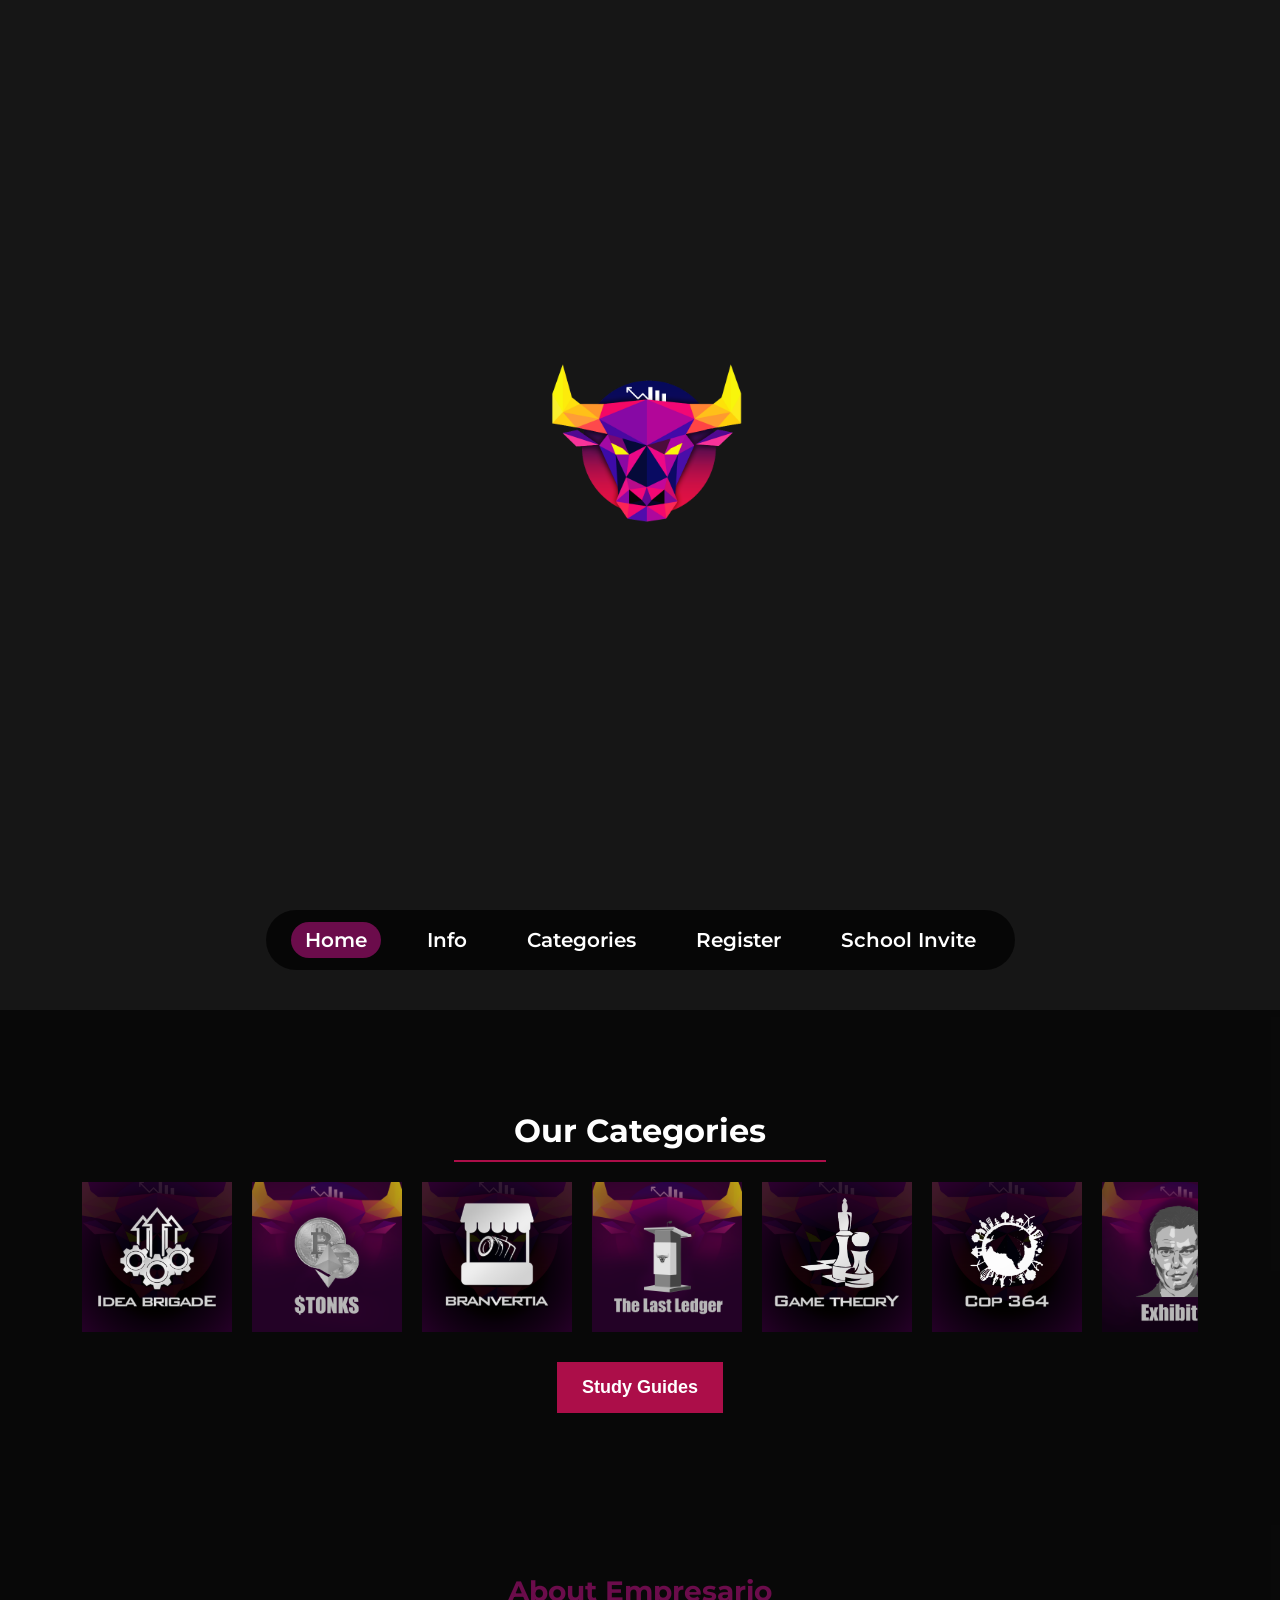
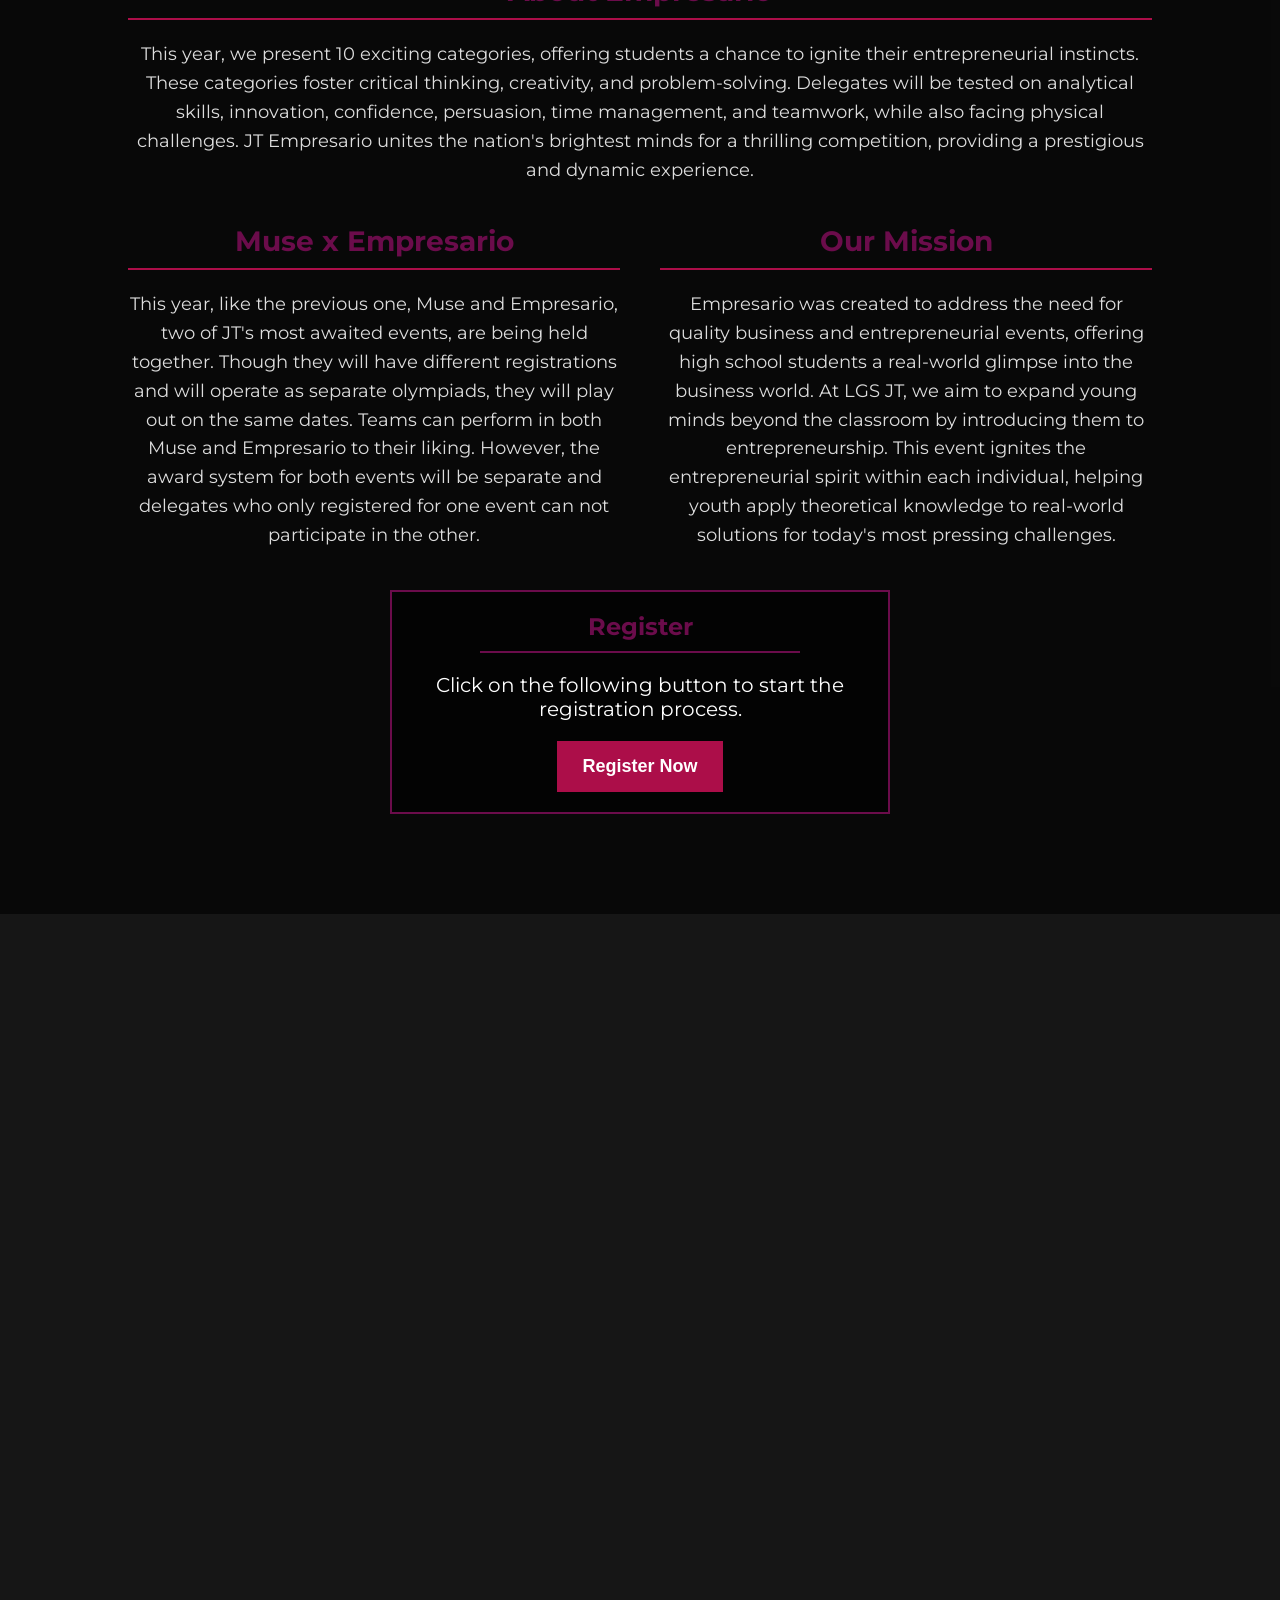
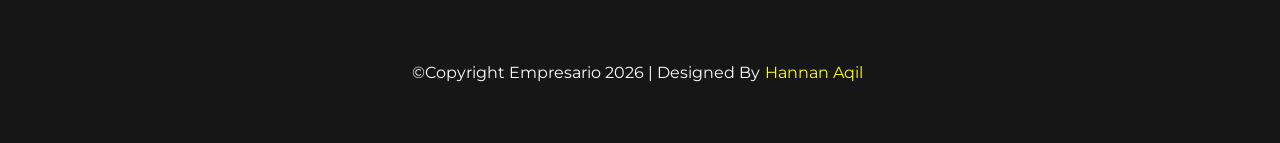
==== index.html @ c145b8a9 "Update index.html" ====
<!DOCTYPE html>
<html lang="en">
<head>
  <meta charset="UTF-8">
  <meta name="viewport" content="width=device-width, initial-scale=1.0">
  <link rel="icon" href="cropped-logo-trans-3.png" type="image/icon type">
  <link rel="stylesheet" href="main.css">
  <link href="https://unpkg.com/aos@2.3.1/dist/aos.css" rel="stylesheet">
  <link rel="preconnect" href="https://fonts.googleapis.com">
  <link rel="preconnect" href="https://fonts.googleapis.com">
<link rel="preconnect" href="https://fonts.gstatic.com" crossorigin>
<link href="https://fonts.googleapis.com/css2?family=Cormorant+Garamond:wght@700&family=EB+Garamond:ital,wght@0,400..800;1,400..800&family=Montserrat:ital,wght@0,700;1,700&display=swap" rel="stylesheet">
<link href="https://fonts.googleapis.com/css2?family=Cormorant+Garamond:ital,wght@1,700&family=Montserrat:wght@100;200;300;400;500;600;700;800;900&display=swap" rel="stylesheet">
  <meta name="author" content="Hannan Aqil">
  <meta name="description" content="Empresario 2026 is a premier business and entrepreneurship event, bringing together innovators, leaders, and students to showcase ideas, compete, and inspire change.">
  <meta name="keywords" content="LGS JT Empresario 2026, Business Event, Entrepreneurship">
  <meta name="description" content="Join LGS JT Empresario 2026 - A premier business and entrepreneurship event for high school students">
  <title>Empresario 26 - Home</title>
  <style>
    .home-text {
  text-align: center !important;
}
    /* Additional responsive fixes */
@media (max-width: 768px) {
  .home-text img {
    width: 60% !important;
    min-width: 200px;
  }
  .mello{
    margin-right: 5% !important;
    width: 40% !important;
  }
  .countdown-wrapper {
  display: flex;
  justify-content: center;   /* center horizontally */
  align-items: center;       /* center vertically if parent has height */
  width: 100%;               /* make wrapper full width */
  margin: 0 auto;            /* ensure centering */
  text-align: center;
}

.countdown {
  display: flex;
  flex-wrap: wrap;
  justify-content: center;   /* make items center inside */
  align-items: center;
  gap: 10px;
  margin: 0 auto;
  text-align: center;
}
.countdown {
  margin: 0 auto;
  text-align: center;
}
  .time-segment{
    font-size: clamp(20px, 7.5vw, 55px);
  }
  .time-section {
    flex: 1 1 45%;         /* 2 per row */
    min-width: 120px;
    text-align: center;
  }
  
  .time-section p {
    font-size: 14px;
  }
}

@media (max-width: 480px) {
  .home-text1 {
    font-size: 20px !important;
    padding: 0 15px;
  }
  
  .home-text h1 {
    font-size: 18px;
  }
  
  .home-text img {
    width: 70% !important;
    min-width: 180px;
  }
  
  .countdown {
    gap: 8px;
  }
  
  .time-section {
    flex: 1 1 48%;        /* still 2 per row */
    min-width: 100px;
  }

  .time-section p {
    font-size: 12px;
  }
}

    /* Smooth scroll behavior */
    html {
      scroll-behavior: smooth;
    }
    
    /* Fix logo centering */
    .pookie {
      text-align: center;
      margin: 20px 0;
    }
    
    .pookie img {
      max-width: 150px;
      width: 10%;
      min-width: 80px;
    }
  </style>
</head>
<body>
  <!-- Intro Animation -->
  <div class="intro">
    <h1 class="intro-logo">
      <span class="intro-text"></span>
      <span class="intro-text">
        <img class="emp_logo" src="cropped-logo-trans-3.png" width="200" alt="Empresario Logo">
      </span>
    </h1>
  </div>

  <!-- Fixed Background -->
  <div class="background"></div>

  <!-- Main Content -->
  <section class="home" id="home">
        <div class="main-content">
          <div class="home-text">
            <span class="home-text1 montserrat">THE JT BUSINESS COUNCIL PRESENTS<br></span>
            <img class="mello" data-aos="zoom-in" data-aos-delay="2600" src="cropped-logo-trans-3.png" width="35%" alt="Logo" >
            <h1 style="font-family: 'Cormorant Garamond', serif; font: size 40px;; color: #ac0e49; font-weight: 700;" >JT EMPRESARIO</h1>
            <br>
            <h1>9 . 10 . 11 October '26</h1>
          </div>

      <!-- Countdown Timer -->
      <div class="countdown-wrapper">
      <div class="countdown" data-aos="zoom-in" data-aos-delay="3000">
        <div class="time-section" id="days">
          <div class="time-group">
            <div class="time-segment">
              <div class="segment-display">
                <div class="segment-display__top">0</div>
                <div class="segment-display__bottom">0</div>
                <div class="segment-overlay">
                  <div class="segment-overlay__top">0</div>
                  <div class="segment-overlay__bottom">0</div>
                </div>
              </div>
            </div>
            <div class="time-segment">
              <div class="segment-display">
                <div class="segment-display__top">0</div>
                <div class="segment-display__bottom">0</div>
                <div class="segment-overlay">
                  <div class="segment-overlay__top">0</div>
                  <div class="segment-overlay__bottom">0</div>
                </div>
              </div>
            </div>
          </div>
          <p>Days</p>
        </div>

        <div class="time-section" id="hours">
          <div class="time-group">
            <div class="time-segment">
              <div class="segment-display">
                <div class="segment-display__top">0</div>
                <div class="segment-display__bottom">0</div>
                <div class="segment-overlay">
                  <div class="segment-overlay__top">0</div>
                  <div class="segment-overlay__bottom">0</div>
                </div>
              </div>
            </div>
            <div class="time-segment">
              <div class="segment-display">
                <div class="segment-display__top">0</div>
                <div class="segment-display__bottom">0</div>
                <div class="segment-overlay">
                  <div class="segment-overlay__top">0</div>
                  <div class="segment-overlay__bottom">0</div>
                </div>
              </div>
            </div>
          </div>
          <p>Hours</p>
        </div>

        <div class="time-section" id="minutes">
          <div class="time-group">
            <div class="time-segment">
              <div class="segment-display">
                <div class="segment-display__top">0</div>
                <div class="segment-display__bottom">0</div>
                <div class="segment-overlay">
                  <div class="segment-overlay__top">0</div>
                  <div class="segment-overlay__bottom">0</div>
                </div>
              </div>
            </div>
            <div class="time-segment">
              <div class="segment-display">
                <div class="segment-display__top">0</div>
                <div class="segment-display__bottom">0</div>
                <div class="segment-overlay">
                  <div class="segment-overlay__top">0</div>
                  <div class="segment-overlay__bottom">0</div>
                </div>
              </div>
            </div>
          </div>
          <p>Minutes</p>
        </div>

        <div class="time-section" id="seconds">
          <div class="time-group">
            <div class="time-segment">
              <div class="segment-display">
                <div class="segment-display__top">0</div>
                <div class="segment-display__bottom">0</div>
                <div class="segment-overlay">
                  <div class="segment-overlay__top">0</div>
                  <div class="segment-overlay__bottom">0</div>
                </div>
              </div>
            </div>
            <div class="time-segment">
              <div class="segment-display">
                <div class="segment-display__top">0</div>
                <div class="segment-display__bottom">0</div>
                <div class="segment-overlay">
                  <div class="segment-overlay__top">0</div>
                  <div class="segment-overlay__bottom">0</div>
                </div>
              </div>
            </div>
          </div>
          <p>Seconds</p>
        </div>
      </div>
      </div>
    </div>
  </section>

  <!-- Mini Navbar -->
  <div class="mini-navbar-container">
    <div class="mini-navbar">
      <a href="#home" class="active">Home</a>
      <a href="#about">Info</a>
      <a href="Categories.html">Categories</a>
      <a href="registration.html">Register</a>
      <a href="school-invite.pdf" target="_blank">School Invite</a>
    </div>
  </div>

  <!-- Categories Slider -->
  <section class="categories" data-aos="fade-up" data-aos-delay="200">
    <div class="slider-container">
      <h2 class="slider-title">Our Categories</h2>
      <div class="slider-wrapper">
        <div class="slider">
          <div class="square"><img src="Idea Brigade.png" alt="Idea Brigade"></div>
          <div class="square"><img src="stonks1.png" alt="Stonks"></div>
          <div class="square"><img src="Branvertia.png" alt="Branvertia"></div>
          <div class="square"><img src="The Last Ledger1.png" alt="The Last Ledger"></div>
          <div class="square"><img src="Game theory.png" alt="Game Theory"></div>
          <div class="square"><img src="COP 364.png" alt="COP364"></div>
          <div class="square"><img src="Exhibit1.png" alt="Exhibit1"></div>
          <div class="square"><img src="skillesta1.png" alt="Skillesta"></div>
          <div class="square"><img src="Idea Brigade.png" alt="Idea Brigade"></div>
          <div class="square"><img src="stonks1.png" alt="Stonks"></div>
          <div class="square"><img src="Branvertia.png" alt="Branvertia"></div>
          <div class="square"><img src="The Last Ledger1.png" alt="The Last Ledger"></div>
          <div class="square"><img src="Game theory.png" alt="Game Theory"></div>
          <div class="square"><img src="COP 364.png" alt="COP364"></div>
          <div class="square"><img src="Exhibit1.png" alt="Exhibit1"></div>
          <div class="square"><img src="skillesta1.png" alt="Skillesta"></div>
        </div>
      </div>
      <a href="Categories.html">
        <button class="study-guide-btn">Study Guides</button>
      </a>
    </div>
  </section>

  <!-- About Section -->
<section id="about" style="min-height: 1%;"></section>

<section class="about" data-aos="fade-up" data-aos-delay="400">
  
  <!-- About Empresario on top -->
  <div class="about-col full-width">
    <h2 class="nig-title">About Empresario</h2>
    <p class="para">
      This year, we present 10 exciting categories, offering students a chance to ignite their entrepreneurial instincts. 
      These categories foster critical thinking, creativity, and problem-solving. 
      Delegates will be tested on analytical skills, innovation, confidence, persuasion, time management, and teamwork, 
      while also facing physical challenges. JT Empresario unites the nation's brightest minds for a thrilling competition, 
      providing a prestigious and dynamic experience.
    </p>
  </div>

  <!-- Row with Our Mission (left) + Muse x Empresario (right) -->
  <div class="row">
    <div class="about-col">
      <h2 class="nig-title">Muse x Empresario</h2>
      <p class="para">
        This year, like the previous one, Muse and Empresario, two of JT's most awaited events, are being held together. 
        Though they will have different registrations and will operate as separate olympiads, they will play out on the same dates. 
        Teams can perform in both Muse and Empresario to their liking. However, the award system for both events will be separate 
        and delegates who only registered for one event can not participate in the other.
      </p>
    </div>

    <div class="about-col">
      <h2 class="nig-title">Our Mission</h2>
      <p class="para">
        Empresario was created to address the need for quality business and entrepreneurial events, 
        offering high school students a real-world glimpse into the business world. 
        At LGS JT, we aim to expand young minds beyond the classroom by introducing them to entrepreneurship. 
        This event ignites the entrepreneurial spirit within each individual, helping youth apply theoretical knowledge 
        to real-world solutions for today's most pressing challenges.
      </p>
    </div>
  </div>

  <div class="register-box">
    <h2 class="register-title">Register</h2>
    <p class="register-text">Click on the following button to start the registration process.</p>
    <a href="registration.html">
      <button class="register-now">Register Now</button>
    </a>
  </div>
</section>


  <!--Contact Us-->
      <section class="footer" data-aos="fade-up" data-aos-delay="200"><footer>
        <div class="footer" id="contact-us"></div>
          <div class="footer-container">
            <div class="footer-column">
              <div class="footer-section">
                </div>
                  <div class="footer-section">
                        <h3>Find Us <span class="underline"></span></h3>
                        <iframe class="frame" src="https://www.google.com/maps/embed?pb=!1m18!1m12!1m3!1d6805.9164226023205!2d74.2856334346539!3d31.47033569554604!2m3!1f0!2f0!3f0!3m2!1i1024!2i768!4f13.1!3m3!1m2!1s0x391903e0fc887323%3A0xab96115d544c1796!2sLahore%20Grammar%20School%20for%20Boys%20(LGS%20JT)!5e0!3m2!1sen!2s!4v1727659263416!5m2!1sen!2s" width="100%" height="200" style="border:0;" allowfullscreen="" loading="lazy" referrerpolicy="no-referrer-when-downgrade"></iframe>
                    </div>
                    <div class="footer-section">
                        <h3>Follow Us <span class="underline"></span></h3>
                        <a href="https://www.instagram.com/jt.empresario/" target="_blank"><img class="icon1" class="frame" src="insta.webp" alt="Instagram"></a>
                        <a href="mailto:jtempresario.official@gmail.com"><img class="icon1" class="frame" src="gmail.png" alt="Gmail"></a>
                    </div>
                </div>
                <div class="footer-column">
                    <div class="council-section">
                      <h2 class="council-title">Business Council</h2>
                      <div class="council-cards">
                        
                        <div class="contact-card">
                          <h3>President</h3>
                          <p class="name">Muhammad Wajih Waseem</p>
                          <a href="tel:+923214291435" class="phone-btn">
                            <img src="phone.jpg" alt="Phone"> +92 321 4291435
                          </a>
                          <a href="mailto:waseemwajih43@gmail.com" style="margin-top: 10px;" class="phone-btn">
                            <img src="istockphoto-1456826464-612x612.jpg" alt="Email">waseemwajih43@gmail.com</a>
                        </div>

                        <div class="contact-card">
                          <h3>Vice President</h3>
                          <p class="name">Muhammad Sarim Zaheer</p>
                          <a href="tel:+923001709219" class="phone-btn">
                            <img src="phone.jpg" alt="Phone"> +92 300 1709219
                          </a>
                          <a href="mailto:sarimzaheer98@gmail.com" style="margin-top: 10px;" class="phone-btn">
                            <img src="istockphoto-1456826464-612x612.jpg" alt="Email">sarimzaheer98@gmail.com</a>
                        </div>

                      </div>
                    </div>
                </div>
            </div>
        </footer>
        </div>
      </section>
  <!-- Copyright -->
  <div>
    <p class="end">
      ©Copyright Empresario 2026 | Designed By
      <span class="hehe">
        <a href="https://www.instagram.com/waleed._fr/" target="_blank">Hannan Aqil</a>
      </span>
    </p>
  </div>

  <!-- Scripts -->
  <script src="script.js"></script>
  <script src="https://unpkg.com/aos@2.3.1/dist/aos.js"></script>
  <script>
    // Initialize AOS
    AOS.init({
      duration: 1000,
      once: false
    });

    // Countdown Timer
    const targetDate = new Date("2026-10-09T00:00:00").getTime();

    function getTimeSegmentElements(segmentElement) {
      const segmentDisplay = segmentElement.querySelector('.segment-display');
      return {
        segmentDisplayTop: segmentDisplay.querySelector('.segment-display__top'),
        segmentDisplayBottom: segmentDisplay.querySelector('.segment-display__bottom'),
        segmentOverlay: segmentDisplay.querySelector('.segment-overlay'),
        segmentOverlayTop: segmentDisplay.querySelector('.segment-overlay__top'),
        segmentOverlayBottom: segmentDisplay.querySelector('.segment-overlay__bottom'),
      };
    }

    function updateSegmentValues(displayElement, overlayElement, value) {
      displayElement.textContent = value;
      overlayElement.textContent = value;
    }

    function updateTimeSegment(segmentElement, timeValue) {
      const seg = getTimeSegmentElements(segmentElement);
      const currentValue = parseInt(seg.segmentDisplayTop.textContent, 10) || 0;
      
      if (currentValue === timeValue) return;

      seg.segmentOverlay.classList.add('flip');
      updateSegmentValues(seg.segmentDisplayTop, seg.segmentOverlayBottom, timeValue);
      updateSegmentValues(seg.segmentDisplayBottom, seg.segmentOverlayTop, currentValue);

      function finishAnimation() {
        seg.segmentOverlay.classList.remove('flip');
        updateSegmentValues(seg.segmentDisplayBottom, seg.segmentOverlayTop, timeValue);
        this.removeEventListener('animationend', finishAnimation);
      }
      seg.segmentOverlay.addEventListener('animationend', finishAnimation);
    }

    function updateTimeSection(sectionID, timeValue) {
      const firstNumber = Math.floor(timeValue / 10) || 0;
      const secondNumber = timeValue % 10 || 0;
      const sectionElement = document.getElementById(sectionID);
      const timeSegments = sectionElement.querySelectorAll('.time-segment');

      updateTimeSegment(timeSegments[0], firstNumber);
      updateTimeSegment(timeSegments[1], secondNumber);
    }

    function getTimeRemaining(targetDateTime) {
      const nowTime = Date.now();
      const complete = nowTime >= targetDateTime;
      if (complete) return { complete, seconds: 0, minutes: 0, hours: 0, days: 0 };

      const secondsRemaining = Math.floor((targetDateTime - nowTime) / 1000);
      const days = Math.floor(secondsRemaining / (60 * 60 * 24));
      const hours = Math.floor((secondsRemaining % (60 * 60 * 24)) / (60 * 60));
      const minutes = Math.floor((secondsRemaining % (60 * 60)) / 60);
      const seconds = secondsRemaining % 60;

      return { complete, seconds, minutes, hours, days };
    }

    function updateAllSegments() {
      const t = getTimeRemaining(targetDate);
      updateTimeSection('days', t.days);
      updateTimeSection('hours', t.hours);
      updateTimeSection('minutes', t.minutes);
      updateTimeSection('seconds', t.seconds);
      return t.complete;
    }

    const countdownTimer = setInterval(() => {
      if (updateAllSegments()) clearInterval(countdownTimer);
    }, 1000);

    updateAllSegments();
  </script>
  <script>
  window.addEventListener("scroll", function () {
    const navbar = document.querySelector(".mini-navbar");
    const container = document.querySelector(".mini-navbar-container");

    // Get distance from top of page to navbar
    const stickyPoint = container.offsetTop;

    if (window.scrollY > stickyPoint) {
      navbar.classList.add("sticky");
    } else {
      navbar.classList.remove("sticky");
    }
  });
  </script>
</body>
</html>
---- main.css ----
/* ==========================================
   EMPRESARIO 2025 - UNIFIED STYLESHEET
   ========================================== */

/* === RESET & BASE === */
* {
  margin: 0;
  padding: 0;
  box-sizing: border-box;
}

html {
  scroll-behavior: smooth;
}

body {
  background-color: #161616;
  font-family: 'Montserrat', Arial, sans-serif;
  overflow-x: hidden;
  color: white;
}

/* === BACKGROUND === */
.background {
  position: fixed;
  top: 0;
  left: 0;
  width: 100%;
  height: 100%;
  z-index: -1;
  background-image: url(image3.jpg);
  background-size: 100% auto;
  background-repeat: no-repeat;
  background-position: center -100px;
}

/* === SECTIONS === */
section:nth-child(even) {
  background: transparent;
}

section:nth-child(odd) {
  background-color: rgba(0, 0, 0, 0.6);
}

/* === INTRO ANIMATION === */
.intro {
  position: fixed;
  z-index: 100;
  left: 0;
  top: 0;
  width: 100%;
  height: 100vh;
  background-color: #161616;
  transition: 1s;
}

.intro-logo {
  position: absolute;
  text-align: center;
  top: 50%;
  left: 50%;
  transform: translate(-50%, -50%);
  color: #ffffff;
}

.intro-text {
  position: relative;
  display: inline-block;
  bottom: -20px;
  opacity: 0;
  color: #FDDA0D;
  font-size: 38px;
}

.intro-text.active {
  bottom: 0;
  opacity: 1;
  transition: ease-in-out 0.5s;
}

.intro-text.fade {
  bottom: 150px;
  opacity: 0;
  transition: ease-in-out 0.5s;
}

.emp_logo {
  position: relative;
  left: 1%;
}

/* === MAIN CONTENT === */
.main-content {
  min-height: 100vh;
  padding-top: 2%;
  display: flex;
  flex-direction: column;
  justify-content: flex-start;
  align-items: center;
  text-align: center;
  gap: 0rem;
  color: white;
}

.pookie {
  text-align: center;
  margin: 20px 0;
}

.niggz img {
  width: 40%;
  min-width: 100px;
  max-width: 200px;
}

/* === HOME TEXT === */
.home-text {
  text-align: center;
  max-width: 900px;
  margin: 0 auto;
}

.home-text1 {
  font-size: 45px;
  color: #ac0e49;

  /* Changed from Cormorant Garamond to Montserrat */
  font-family: "Montserrat", sans-serif;
  font-weight: 700;

  text-align: center;
  margin-bottom: 10px;
  margin-top: 20px;
  position: relative;
}

.home-text1::after {
  content: "";
  display: block;
  width: 70%;
  height: 2px;
  background-color: #ac0e49;
  margin: 10px auto 20px;
}

.home-text2 {
  font-size: 28px;
}

.home-text3 {
  font-size: 60px;
  font-weight: bold;
  background: linear-gradient(to bottom, #480aa6 100%, white 100%);
  background-clip: text;
  -webkit-text-fill-color: transparent;
}

.home-text4 {
  font-size: 36px;
  font-weight: bold;
  background: linear-gradient(to bottom, #FDDA0D 100%, white 100%);
  background-clip: text;
  -webkit-text-fill-color: transparent;
}

/* === FONT CLASSES === */
.cormorant-garamond {
  font-family: "Cormorant Garamond", serif;
  font-weight: 700;
  font-style: italic;
  color: #ac0e49;
}

.montserrat {
  font-family: "Montserrat", sans-serif;
  font-weight: 800;
  color: #ac0e49;
}

/* === COUNTDOWN TIMER === */
.countdown {
  margin: 10px auto;
  width: 60%;
  max-width: 900px;
  display: flex;
  justify-content: center;
  align-items: center;

  /* Increased spacing between Days / Hours / Minutes / Seconds */
  gap: 35px;

  flex-wrap: wrap;
  position: relative;
  z-index: 2;
}

.time-section {
  flex: 1 1 120px;
  min-width: 110px;
  text-align: center;
  font-size: clamp(14px, 1.8vw, 26px);
}

.time-group {
  display: flex;

  /* Increased spacing inside each time group */
  gap: 12px;

  justify-content: center;
  align-items: center;
}

.time-segment {
  width: clamp(120px, 12vw, 150px);
  font-size: clamp(20px, 7.5vw, 60px);
  font-weight: 900;
  display: block;
}

.segment-display {
  position: relative;
  height: 100%;
  width: 80%;
}

.segment-display__top,
.segment-display__bottom {
  overflow: hidden;
  text-align: center;
  width: 100%;
  height: 50%;
  position: relative;
}

.segment-display__top {
  line-height: 1.5;
  color: #eee;
  background-color: #6b0c4b;
}

.segment-display__bottom {
  line-height: 0;
  color: #fff;
  background-color: #ac0e49;
}

.segment-overlay {
  position: absolute;
  top: 0;
  perspective: 400px;
  height: 100%;
  width: 100%;
}

.segment-overlay__top,
.segment-overlay__bottom {
  position: absolute;
  overflow: hidden;
  text-align: center;
  width: 100%;
  height: 50%;
}

.segment-overlay__top {
  top: 0;
  transform-origin: bottom;
  line-height: 1.5;
  color: #fff;
  background-color: #6b0c4b;
}

.segment-overlay__bottom {
  bottom: 0;
  transform-origin: top;
  border-top: 2px solid rgba(0, 0, 0, 0.6);
  line-height: 0;
  color: #eee;
  background-color: #ac0e49;
}

.segment-overlay.flip .segment-overlay__top {
  animation: flip-top 0.5s linear;
}

.segment-overlay.flip .segment-overlay__bottom {
  animation: flip-bottom 0.5s linear;
}

@keyframes flip-top {
  0% {
    transform: rotateX(0deg);
  }

  50%,
  100% {
    transform: rotateX(-90deg);
  }
}

@keyframes flip-bottom {
  0%,
  50% {
    transform: rotateX(90deg);
  }

  100% {
    transform: rotateX(0deg);
  }
}

/* === MINI NAVBAR === */
.mini-navbar-container {
  text-align: center;
  margin-bottom: 40px;
  position: relative;
}

.mini-navbar {
  margin-top: 10px;
  display: inline-flex;
  justify-content: center;
  gap: 2rem;
  background: rgba(0, 0, 0, 0.7);
  padding: 12px 25px;
  border-radius: 30px;
  font-size: 20px;
  transition: all 0.3s ease;
}

.mini-navbar.sticky {
  background-color: rgba(0, 0, 0, 0.1);
  position: fixed;
  top: 0;
  left: 0;
  width: 100%;
  border-radius: 0;
  z-index: 999;
}

.mini-navbar a {
  color: white;
  text-decoration: none;
  font-weight: 600;
  padding: 6px 14px;
  border-radius: 20px;
  transition: background 0.3s, color 0.3s;
}

.mini-navbar a:hover {
  background: #ac0e49;
  color: white;
}

.mini-navbar a.active {
  background: #6b0c4b;
  color: white;
}

/* === CATEGORIES SLIDER === */
.slider-container {
  text-align: center;
  margin: 50px auto;
}

.slider-title {
  font-size: 2em;
  margin-top: 30px;
  margin-bottom: 20px;
  color: white;
}

.slider-title::after {
  content: "";
  display: block;
  width: 30%;
  height: 2px;
  background-color: #ac0e49;
  margin: 10px auto 20px;
}

.slider-wrapper {
  overflow: hidden;
  width: 90%;
  margin: 0 auto;
}

.slider {
  display: flex;
  gap: 20px;
  animation: slide 20s linear infinite;
}

.square {
  width: 150px;
  height: 150px;
  transition: background-color 0.3s ease;
  flex-shrink: 0;
}

.square img {
  width: 100%;
  height: 100%;
  object-fit: cover;
  transition: transform 0.3s ease;
}

.square:hover {
  background-color: yellow;
}

.square:hover img {
  transform: scale(1.1);
}

@keyframes slide {
  0% {
    transform: translateX(0);
  }

  100% {
    transform: translateX(-100%);
  }
}

/* === CATEGORIES GRID === */
.categories {
  text-align: center;
  padding: 4% 20px;
  background: rgba(0, 0, 0, 0.7);
  color: white;
}

.categories-title {
  font-size: 36px;
  font-weight: bold;
  color: #ac0e49;
  margin-bottom: 50px;
  position: relative;
}

.categories-title::after {
  content: "";
  display: block;
  width: 120px;
  height: 3px;
  background: #6b0c4b;
  margin: 10px auto 0;
}

.categories-grid {
  display: grid;
  grid-template-columns: repeat(4, 1fr);
  gap: 40px;
  max-width: 1100px;
  margin: 0 auto 40px;
}

.category-card {
  background: rgba(255, 255, 255, 0.05);
  border: 2px solid #6b0c4b;
  padding: 20px;
  border-radius: 12px;
  transition: transform 0.3s ease, border-color 0.3s ease;
}

.category-card img {
  width: 100px;
  height: 100px;
  margin-bottom: 15px;
  object-fit: contain;
}

.category-card h3 {
  margin-bottom: 15px;
  font-size: 20px;
  color: #fff;
}

.category-card:hover {
  transform: translateY(-8px);
  border-color: #ac0e49;
}

.study-guide-btn {
  margin-top: 30px;
}

/* Third row: center the two final categories */
/* They sit under columns 2 and 3 */
.categories-grid.final-categories {
  grid-template-columns: repeat(4, 1fr);
}

.categories-grid.final-categories .category-card:first-child {
  grid-column: 2;
}

.categories-grid.final-categories .category-card:last-child {
  grid-column: 3;
}

/* Divider between compulsory & other categories */
.categories-divider {
  width: 60%;
  margin: 50px auto;
  border: none;
  border-top: 3px solid #ac0e49;
  opacity: 0.8;
}

/* COP specific */
.categories-grid.single-center {
  display: flex;
  justify-content: center;
  margin-top: 40px;
}

.categories-grid.single-center .category-card {
  width: auto;
  max-width: 500px;
}

/* === BUTTONS === */
.study-guide-btn,
.study-btn,
.register-now {
  padding: 15px 25px;
  background-color: #ac0e49;
  border: none;
  cursor: pointer;
  color: white;
  font-size: 18px;
  font-weight: bold;
  transition: background-color 0.3s, transform 0.2s;
}

.study-btn {
  padding: 10px 20px;
  font-size: 16px;
  border-radius: 6px;
}

.study-guide-btn:hover,
.study-btn:hover,
.register-now:hover {
  background-color: yellow;
  color: #000;
  transform: scale(1.05);
}

/* === ABOUT SECTION === */
.about {
  width: 100vw;
  padding: 60px 0;
  background-color: rgba(0, 0, 0, 0.7);
  color: white;
  text-align: center;
}

.about .row {
  display: flex;
  justify-content: space-between;
  align-items: center;
  gap: 40px;
  width: 80%;
  margin: 0 auto 40px auto;
  flex-wrap: wrap;
}

.about-col {
  flex: 1;
  min-width: 300px;
  text-align: center;
}

.nig-title {
  font-size: 28px;
  font-weight: bold;
  color: #6b0c4b;
  margin-bottom: 15px;
  position: relative;
}

.nig-title::after {
  content: "";
  display: block;
  width: 100%;
  height: 2px;
  background-color: #ac0e49;
  margin: 10px 0 20px 0;
}

.para {
  text-align: center;
  font-size: 18px;
  line-height: 1.6;
  color: #ddd;
}

.about-col.full-width {
  flex: 1 1 100%;
  max-width: 80%;
  margin: 0 auto 40px auto;
  text-align: center;
}

/* === REGISTER BOX === */
.register-box {
  border: 2px solid #6b0c4b;
  padding: 20px;
  background-color: rgba(0, 0, 0, 0.6);
  color: white;
  text-align: center;
  transition: border 0.3s ease;
  margin: 0 auto 40px auto;
  max-width: 500px;
}

.register-box:hover {
  border: 2px solid white;
}

.register-title {
  font-size: 24px;
  font-weight: bold;
  color: #6b0c4b;
}

.register-title::after {
  content: "";
  display: block;
  width: 70%;
  height: 2px;
  background-color: #6b0c4b;
  margin: 10px auto 20px;
}

.register-text {
  font-size: 20px;
  color: white;
  margin-bottom: 20px;
}

/* === FOOTER === */
footer {
  color: white;
  padding: 20px;
  text-align: center;
  background-color: rgba(0, 0, 0, 0.6);
}

.footer {
  text-align: left;
}

.footer-container {
  display: flex;
  justify-content: space-between;
  padding: 20px;
  flex-wrap: wrap;
}

.footer-column {
  width: 48%;
  display: flex;
  flex-direction: column;
  align-items: center;
  justify-content: center;
  min-height: 100px;
}

.footer-section {
  margin-bottom: 20px;
  width: 100%;
}

h3 {
  position: relative;
  font-size: 24px;
}

h3 .underline {
  display: block;
  width: 100%;
  height: 2px;
  background-color: #6b0c4b;
  margin-top: 5px;
  margin-bottom: 8px;
}

.icon {
  width: 16px;
  height: auto;
  margin-right: 5px;
}

.icon1 {
  width: 40px;
  height: auto;
  margin-right: 5px;
  border-radius: 50%;
}

.frame {
  margin-top: 8px;
}

/* === COUNCIL SECTION === */
.council-section {
  text-align: center;
  margin: 40px auto;
  padding: 30px 20px;
  background: rgba(0, 0, 0, 0.5);
  border-radius: 25px;
  max-width: 100%;
  backdrop-filter: blur(10px);
  border: 1px solid rgba(255, 255, 255, 0.15);
}

.council-title {
  font-size: 28px;
  font-weight: 700;
  color: white;
  margin-bottom: 25px;
  position: relative;
}

.council-title::after {
  content: "";
  display: block;
  width: 60%;
  height: 2px;
  background-color: #ac0e49;
  margin: 10px auto 0;
}

.council-cards {
  display: flex;
  justify-content: center;
  gap: 30px;
  flex-wrap: wrap;
  max-width: 100%;
}

.contact-card {
  flex: 1 1 300px;
  max-width: 350px;
  background: rgba(255, 255, 255, 0.08);
  border-radius: 20px;
  padding: 20px;
  text-align: center;
  border: 1px solid rgba(255, 255, 255, 0.15);
  box-shadow: 0 6px 20px rgba(0, 0, 0, 0.25);
  color: #fff;
  transition: transform 0.3s ease;
  box-sizing: border-box;

  word-wrap: break-word;
  overflow-wrap: anywhere;
  white-space: normal;
}

.contact-card:hover {
  transform: translateY(-5px);
}

.contact-card h3 {
  font-size: 20px;
  font-weight: 600;
  margin-bottom: 8px;
  color: white;
}

.contact-card .name {
  font-size: 18px;
  font-weight: 700;
  margin-bottom: 15px;
  color: #fff;
}

.phone-btn {
  display: inline-flex;
  align-items: center;
  font-size: 14px;
  gap: 8px;
  background: #6b0c4b;
  color: white;
  font-weight: bold;
  text-decoration: none;
  padding: 10px 18px;
  border-radius: 25px;
  transition: all 0.3s ease;
}

.phone-btn img {
  width: 18px;
  height: 18px;
}

.phone-btn:hover {
  background: #ac0e49;
  transform: scale(1.05);
}

/* === FORM === */
.form-container {
  position: relative;
  width: 100%;
  max-width: 800px;
  margin: 0 auto;
  overflow: hidden;
  padding-top: 150%;
}

.form-container iframe {
  position: absolute;
  top: 0;
  left: 0;
  width: 100%;
  height: 100%;
  border: none;
}

/* === END CREDITS === */
.end {
  color: #fff;
  align-items: center;
  display: flex;
  justify-content: center;
  flex-wrap: wrap;
  text-align: center;
  padding: 20px;
}

.hehe a {
  text-decoration: none;
  color: yellow;
  transition: color 0.3s;
  padding: 0 5px;
}

.hehe a:hover {
  color: #fff;
}

/* ==========================================
   RESPONSIVE DESIGN
   ========================================== */

/* Tablets & Medium Screens */
@media (max-width: 1024px) {

  .mini-navbar {
    font-size: 18px;
    gap: 1.2rem;
    padding: 10px 20px;
  }

  .categories-title {
    font-size: 28px;
    margin-bottom: 30px;
  }

  .category-card {
    padding: 15px;
  }

  .category-card h3 {
    font-size: 18px;
  }

  .categories-grid {
    gap: 25px;
  }
}

/* Mobile Landscape & Small Tablets */
@media (max-width: 768px) {

  .background {
    background-size: cover;
    background-position: center;
  }

  .intro-text {
    font-size: 32px;
  }

  .emp_logo {
    width: 150px;
  }

  .main-content {
    min-height: 85vh;
  }

  .home-text1 {
    font-size: 30px;
    padding: 0 15px;
  }

  .home-text2 {
    font-size: 22px;
  }

  .home-text3 {
    font-size: 42px;
  }

  .home-text4 {
    font-size: 28px;
  }

  .home-text img {
    width: 60% !important;
    min-width: 200px;
  }

  .main-content {
    padding-top: 120px;
    gap: 1.5rem;
  }

  .countdown {
    width: 90%;

    /* More breathing room between timer sections */
    gap: 20px;

    padding: 0 10px;
  }

  .time-section {
    flex: 1 1 80px;
    min-width: 70px;
  }

  .time-section p {
    font-size: 12px;
  }

  .time-segment {
    width: clamp(44px, 18vw, 90px);
    font-size: clamp(28px, 14vw, 72px);
  }

  .mini-navbar {
    font-size: 16px;
    gap: 0.8rem;
    padding: 8px 15px;
    flex-wrap: wrap;
  }

  .mini-navbar a {
    padding: 5px 10px;
    font-size: 15px;
  }

  .categories {
    padding: 50px 15px;
  }

  .categories-grid {
    grid-template-columns: 1fr;
    gap: 25px;
  }

  /* Reset the desktop centering on mobile */
  .categories-grid.final-categories {
    grid-template-columns: 1fr;
  }

  .categories-grid.final-categories .category-card:first-child,
  .categories-grid.final-categories .category-card:last-child {
    grid-column: auto;
  }

  .category-card img {
    width: 80px;
    height: 80px;
  }

  .category-card h3 {
    font-size: 16px;
  }

  .study-btn {
    padding: 8px 16px;
    font-size: 14px;
  }

  .square {
    width: 100px;
    height: 100px;
  }

  .about .row {
    flex-direction: column;
    text-align: center;
  }

  .about-col {
    text-align: center;
  }

  .para {
    font-size: 16px;
  }

  .footer-container {
    flex-direction: column;
    justify-content: center;
    text-align: center;
    padding: 10px;
  }

  .footer-column {
    width: 100%;
    margin-bottom: 20px;
  }

  h3 {
    font-size: 24px;
  }

  .icon {
    width: 20px;
  }

  .icon1 {
    width: 35px;
  }

  footer,
  .footer-container,
  .footer-column,
  .info-box,
  .contact-card {
    max-width: 100%;
    box-sizing: border-box;
  }
}

/* Mobile Portrait */
@media (max-width: 480px) {

  .background {
    background-size: cover;
    background-position: top;
  }

  .intro-text {
    font-size: 24px;
  }

  .emp_logo {
    width: 120px;
  }

  .home-text1 {
    font-size: 20px !important;
  }

  .home-text2 {
    font-size: 18px;
  }

  .home-text3 {
    font-size: 32px;
  }

  .home-text4 {
    font-size: 22px;
  }

  .home-text h1 {
    font-size: 18px;
  }

  .home-text img {
    width: 70% !important;
    min-width: 180px;
  }

  .main-content {
    padding-top: 100px;
    gap: 1rem;
  }

  .countdown {
    width: 95%;

    /* Keep spacing visible but prevent overflow */
    gap: 12px;

    padding: 0 5px;
  }

  .time-section {
    flex: 1 1 60px;
    min-width: 55px;
  }

  .categories-title {
    font-size: 24px;
  }

  .categories-grid {
    grid-template-columns: 1fr;
  }

  .footer-container {
    padding: 5px;
  }

  h3 {
    font-size: 22px;
  }

  .icon {
    width: 16px;
  }

  .icon1 {
    width: 30px;
  }

  .end {
    font-size: 14px;
    flex-direction: column;
  }

  .hehe {
    margin-top: 10px;
  }
}
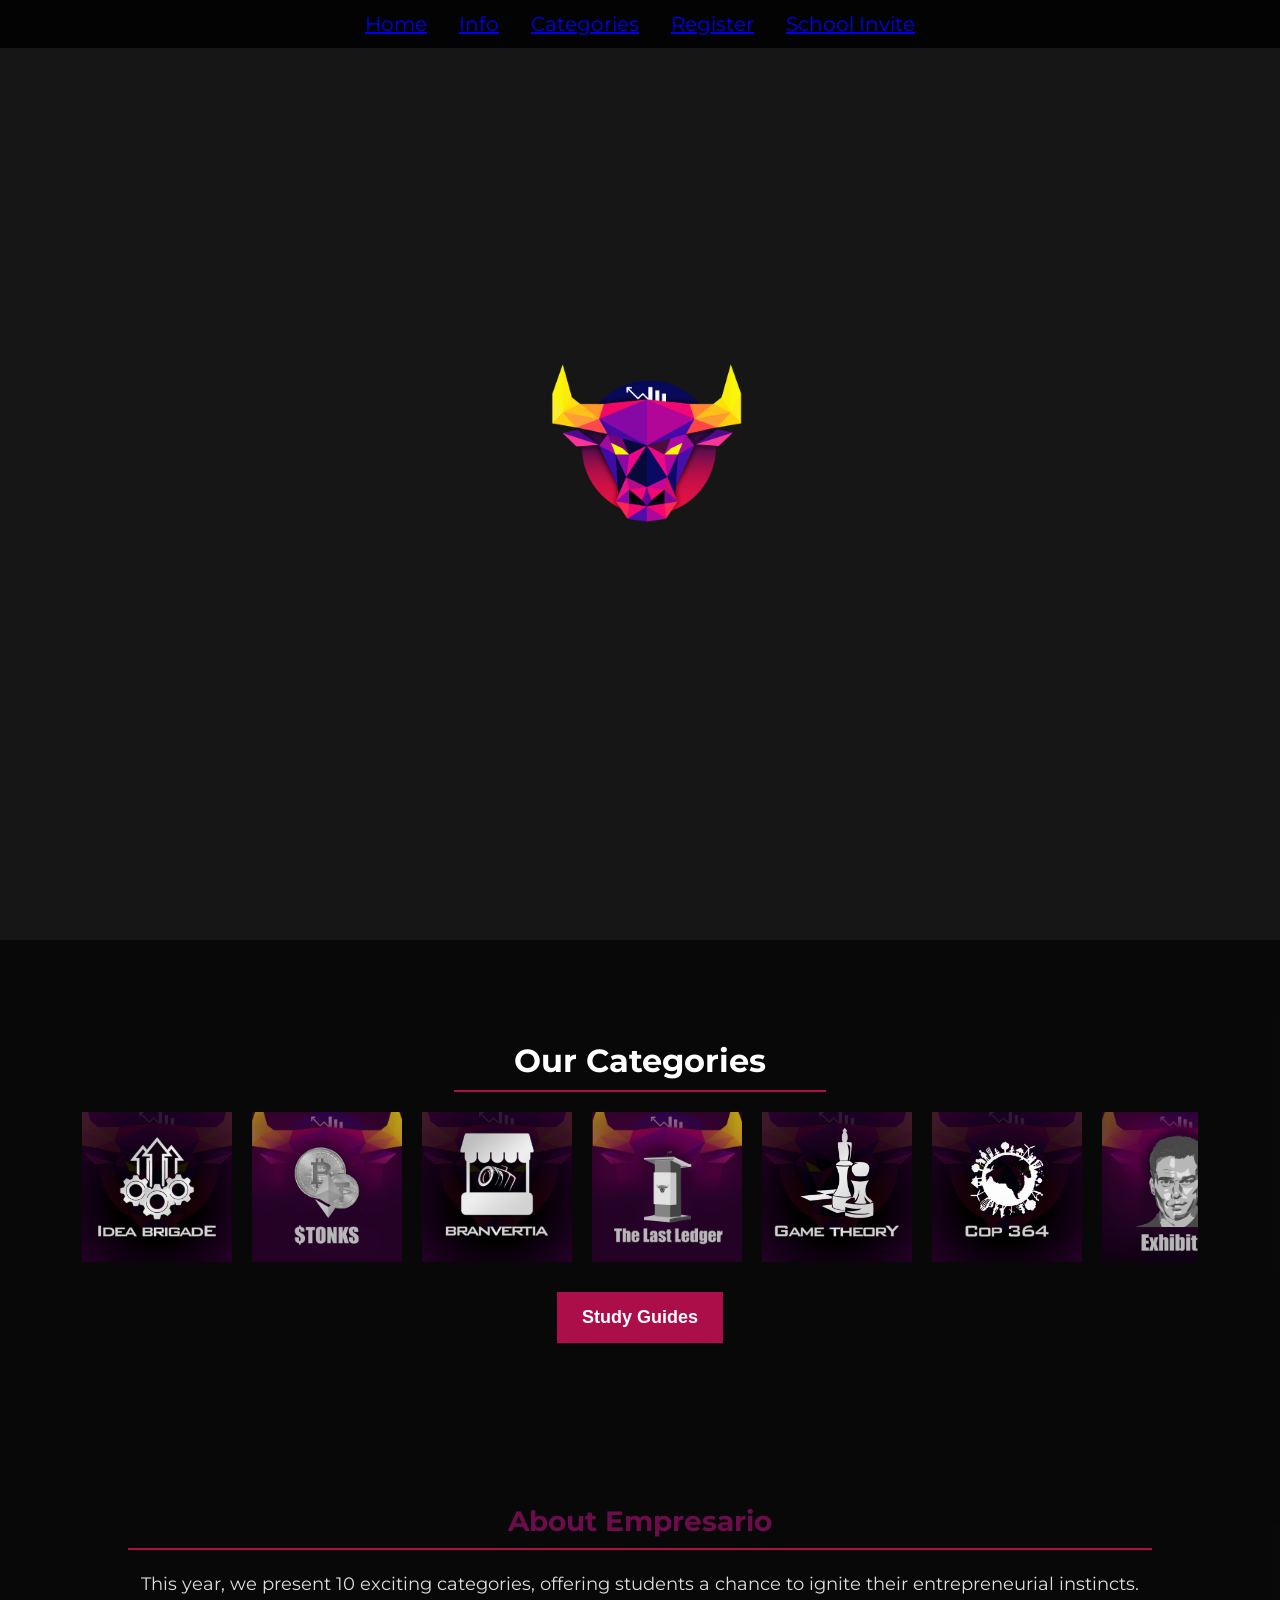
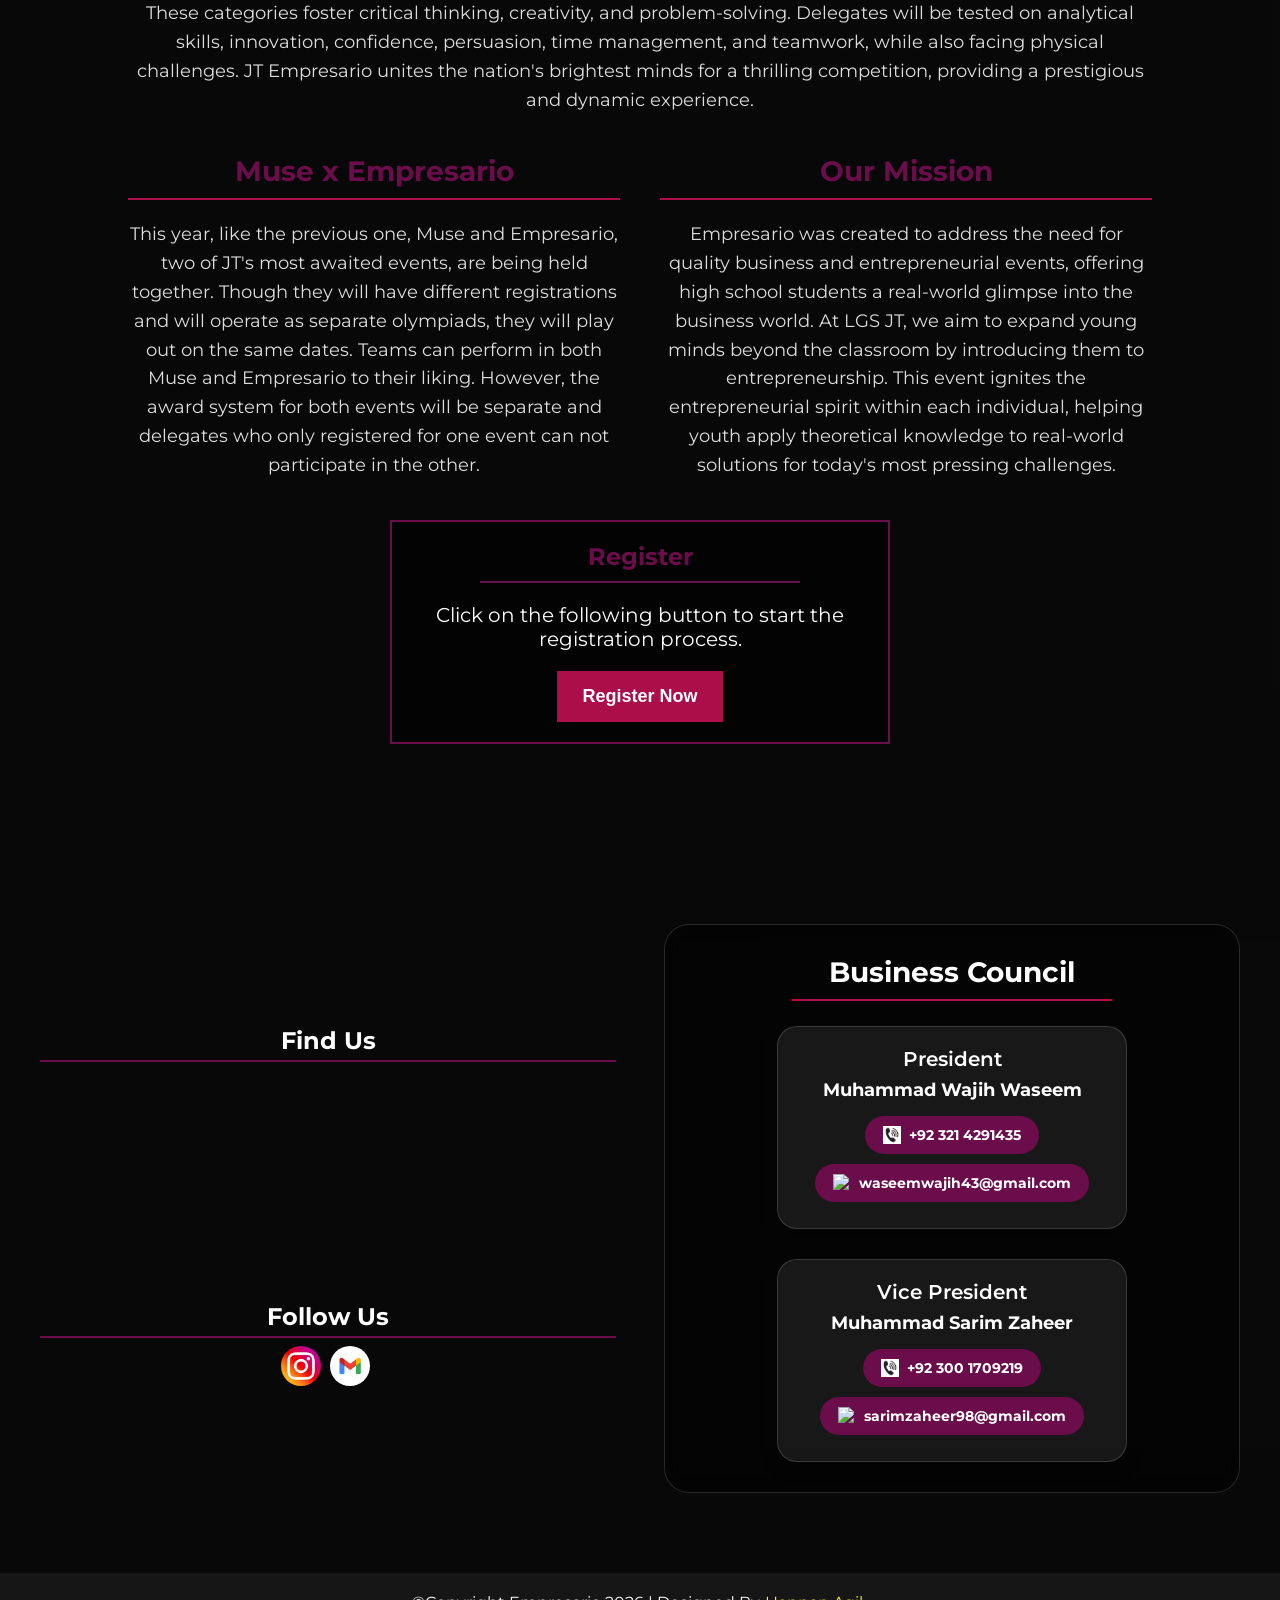
==== commit ed267847: "Update index.html navbar update" ====
--- a/index.html
+++ b/index.html
@@ -486,20 +486,6 @@
 
     updateAllSegments();
   </script>
-  <script>
-  window.addEventListener("scroll", function () {
-    const navbar = document.querySelector(".mini-navbar");
-    const container = document.querySelector(".mini-navbar-container");
-
-    // Get distance from top of page to navbar
-    const stickyPoint = container.offsetTop;
-
-    if (window.scrollY > stickyPoint) {
-      navbar.classList.add("sticky");
-    } else {
-      navbar.classList.remove("sticky");
-    }
-  });
-  </script>
+ 
 </body>
 </html>
--- a/main.css
+++ b/main.css
@@ -311,51 +311,32 @@
 }
 
 /* === MINI NAVBAR === */
+
 .mini-navbar-container {
-  text-align: center;
-  margin-bottom: 40px;
-  position: relative;
+    position: relative;
+    margin-bottom: 40px;
 }
 
 .mini-navbar {
-  margin-top: 10px;
-  display: inline-flex;
-  justify-content: center;
-  gap: 2rem;
-  background: rgba(0, 0, 0, 0.7);
-  padding: 12px 25px;
-  border-radius: 30px;
-  font-size: 20px;
-  transition: all 0.3s ease;
-}
-
-.mini-navbar.sticky {
-  background-color: rgba(0, 0, 0, 0.1);
-  position: fixed;
-  top: 0;
-  left: 0;
-  width: 100%;
-  border-radius: 0;
-  z-index: 999;
-}
-
-.mini-navbar a {
-  color: white;
-  text-decoration: none;
-  font-weight: 600;
-  padding: 6px 14px;
-  border-radius: 20px;
-  transition: background 0.3s, color 0.3s;
-}
-
-.mini-navbar a:hover {
-  background: #ac0e49;
-  color: white;
-}
-
-.mini-navbar a.active {
-  background: #6b0c4b;
-  color: white;
+    position: fixed;
+    top: 0;
+    left: 0;
+    width: 100%;
+    z-index: 9999;
+
+    display: flex;
+    justify-content: center;
+    align-items: center;
+    gap: 2rem;
+
+    background: rgba(0, 0, 0, 0.85);
+    padding: 12px 25px;
+    border-radius: 0;
+
+    font-size: 20px;
+    box-sizing: border-box;
+
+    transition: all 0.3s ease;
 }
 
 /* === CATEGORIES SLIDER === */
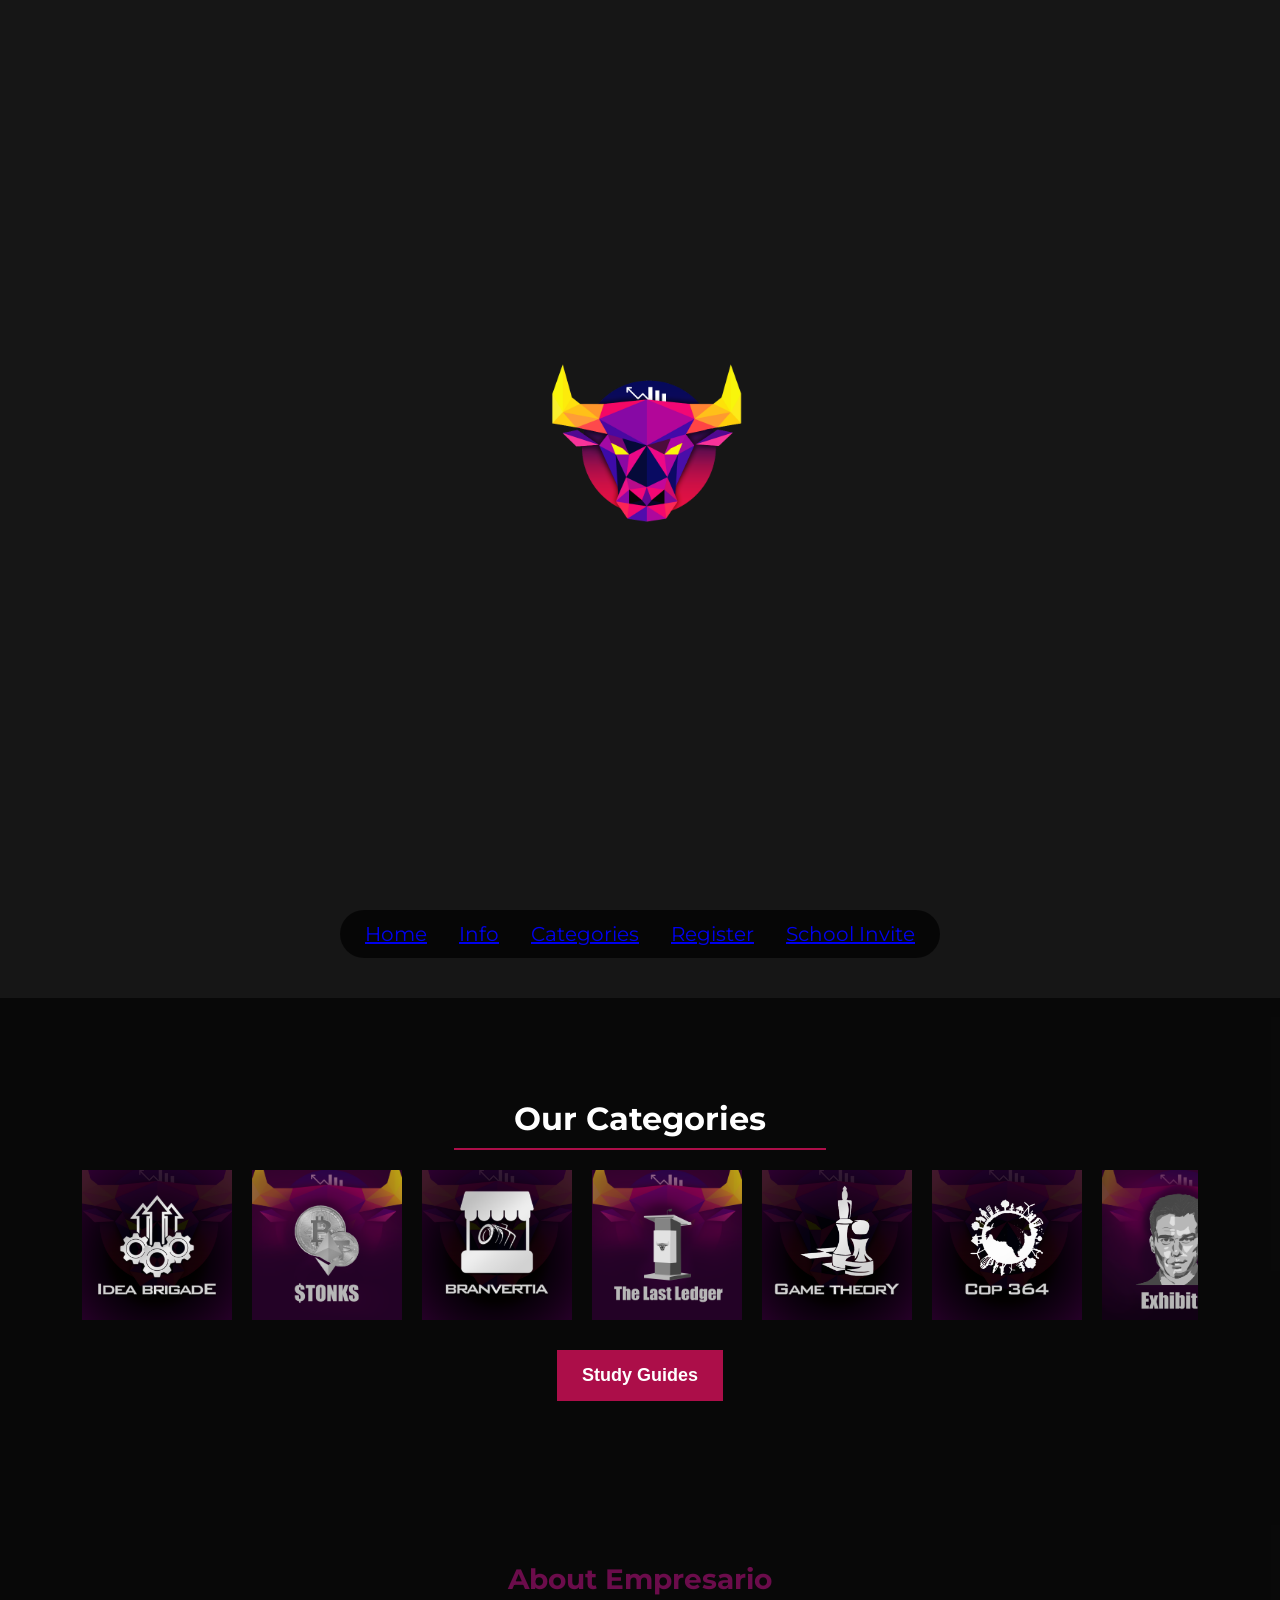
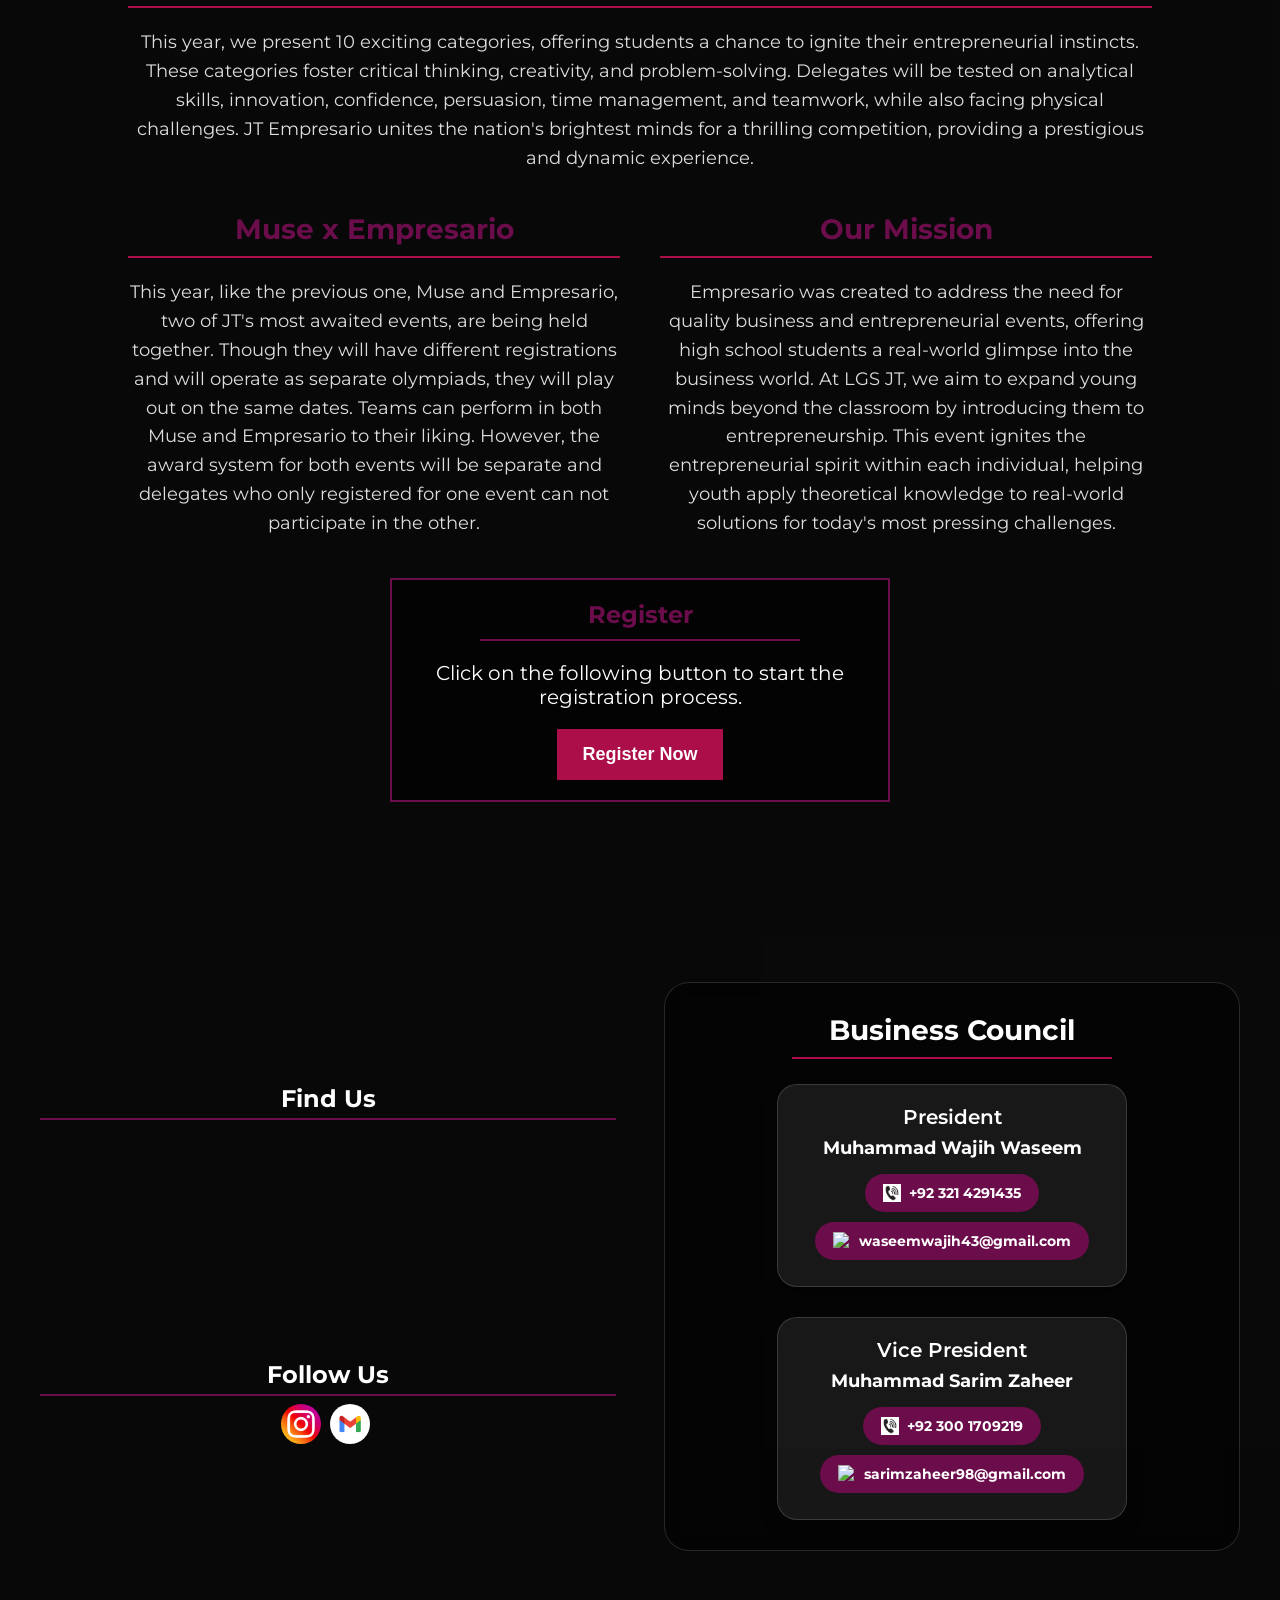
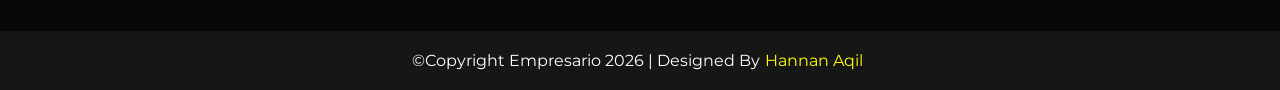
==== commit d05e299d: "Update index.html" ====
--- a/index.html
+++ b/index.html
@@ -486,6 +486,20 @@
 
     updateAllSegments();
   </script>
- 
+
+<script>
+window.addEventListener("scroll", function () {
+    const navbar = document.querySelector(".mini-navbar");
+    const container = document.querySelector(".mini-navbar-container");
+
+    const stickyPoint = container.offsetTop;
+
+    if (window.scrollY > stickyPoint) {
+        navbar.classList.add("sticky");
+    } else {
+        navbar.classList.remove("sticky");
+    }
+});
+</script>
 </body>
 </html>
--- a/main.css
+++ b/main.css
@@ -179,44 +179,38 @@
 }
 
 /* === COUNTDOWN TIMER === */
+
 .countdown {
-  margin: 10px auto;
-  width: 60%;
-  max-width: 900px;
-  display: flex;
-  justify-content: center;
-  align-items: center;
-
-  /* Increased spacing between Days / Hours / Minutes / Seconds */
-  gap: 35px;
-
-  flex-wrap: wrap;
-  position: relative;
-  z-index: 2;
+    margin: 10px auto;
+    width: min(90%, 900px);
+    display: flex;
+    justify-content: center;
+    align-items: center;
+    gap: clamp(8px, 2vw, 25px);
+    flex-wrap: nowrap;
+    position: relative;
+    z-index: 2;
 }
 
 .time-section {
-  flex: 1 1 120px;
-  min-width: 110px;
-  text-align: center;
-  font-size: clamp(14px, 1.8vw, 26px);
+    flex: 1 1 0;
+    min-width: 0;
+    text-align: center;
+    font-size: clamp(12px, 1.5vw, 20px);
 }
 
 .time-group {
-  display: flex;
-
-  /* Increased spacing inside each time group */
-  gap: 12px;
-
-  justify-content: center;
-  align-items: center;
+    display: flex;
+    gap: 4px;
+    justify-content: center;
+    align-items: center;
 }
 
 .time-segment {
-  width: clamp(120px, 12vw, 150px);
-  font-size: clamp(20px, 7.5vw, 60px);
-  font-weight: 900;
-  display: block;
+    width: clamp(45px, 7vw, 90px);
+    font-size: clamp(24px, 5vw, 55px);
+    font-weight: 900;
+    display: block;
 }
 
 .segment-display {
@@ -313,31 +307,33 @@
 /* === MINI NAVBAR === */
 
 .mini-navbar-container {
+    text-align: center;
+    margin-bottom: 40px;
     position: relative;
-    margin-bottom: 40px;
 }
 
 .mini-navbar {
+    margin-top: 10px;
+    display: inline-flex;
+    justify-content: center;
+    gap: 2rem;
+    background: rgba(0, 0, 0, 0.7);
+    padding: 12px 25px;
+    border-radius: 30px;
+    font-size: 20px;
+    transition: all 0.3s ease;
+}
+
+.mini-navbar.sticky {
+    background-color: rgba(0, 0, 0, 0.1);
     position: fixed;
     top: 0;
     left: 0;
     width: 100%;
-    z-index: 9999;
-
-    display: flex;
-    justify-content: center;
-    align-items: center;
-    gap: 2rem;
-
-    background: rgba(0, 0, 0, 0.85);
-    padding: 12px 25px;
     border-radius: 0;
-
-    font-size: 20px;
-    box-sizing: border-box;
-
-    transition: all 0.3s ease;
-}
+    z-index: 999;
+}
+
 
 /* === CATEGORIES SLIDER === */
 .slider-container {
@@ -904,34 +900,32 @@
     gap: 1.5rem;
   }
 
-  .countdown {
-    width: 90%;
-
-    /* More breathing room between timer sections */
-    gap: 20px;
-
-    padding: 0 10px;
-  }
-
-  .time-section {
-    flex: 1 1 80px;
-    min-width: 70px;
-  }
-
-  .time-section p {
-    font-size: 12px;
-  }
-
-  .time-segment {
-    width: clamp(44px, 18vw, 90px);
-    font-size: clamp(28px, 14vw, 72px);
-  }
+.countdown {
+    width: 94%;
+    gap: 6px;
+    padding: 0 5px;
+    flex-wrap: nowrap;
+}
+
+.time-section {
+    flex: 1 1 0;
+    min-width: 0;
+}
+
+.time-section p {
+    font-size: 10px;
+}
+
+.time-segment {
+    width: clamp(35px, 17vw, 70px);
+    font-size: clamp(22px, 10vw, 55px);
+}
 
   .mini-navbar {
     font-size: 16px;
     gap: 0.8rem;
     padding: 8px 15px;
-    flex-wrap: wrap;
+    flex-wrap: nowrap;
   }
 
   .mini-navbar a {
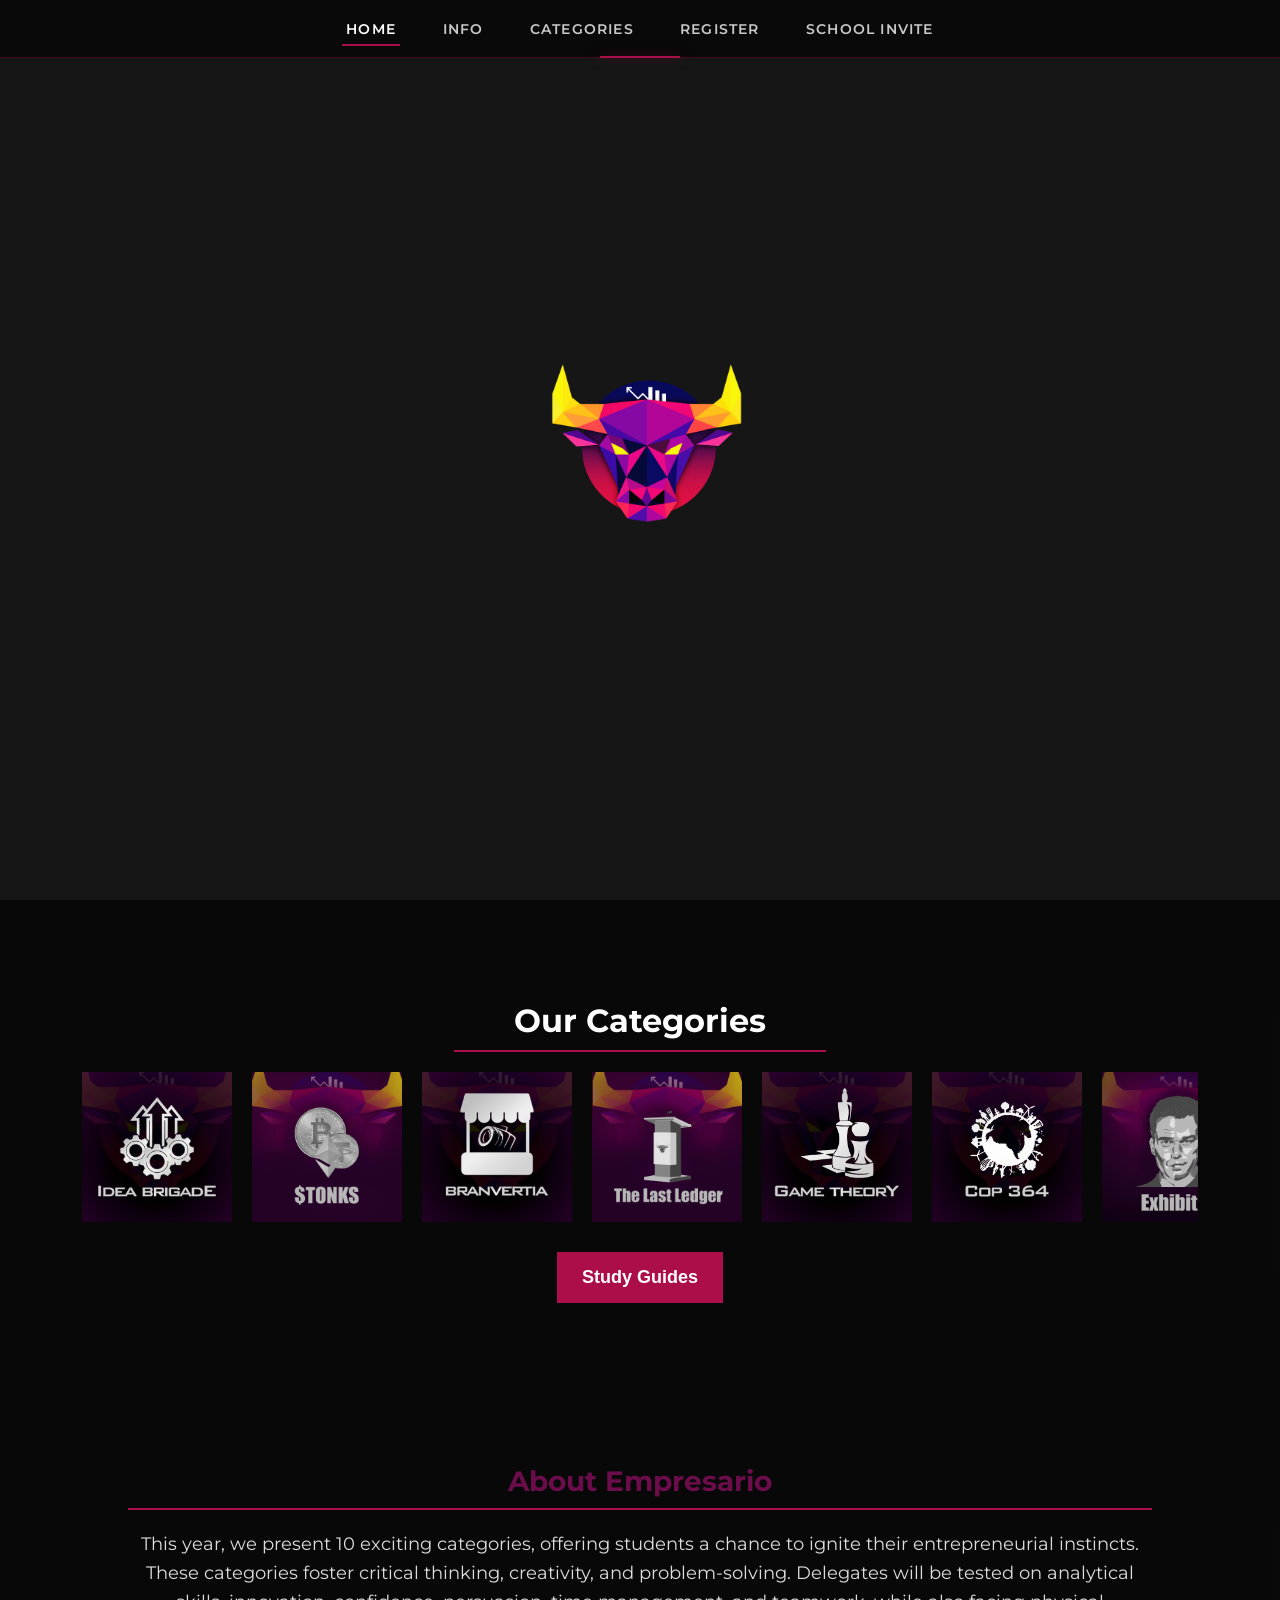
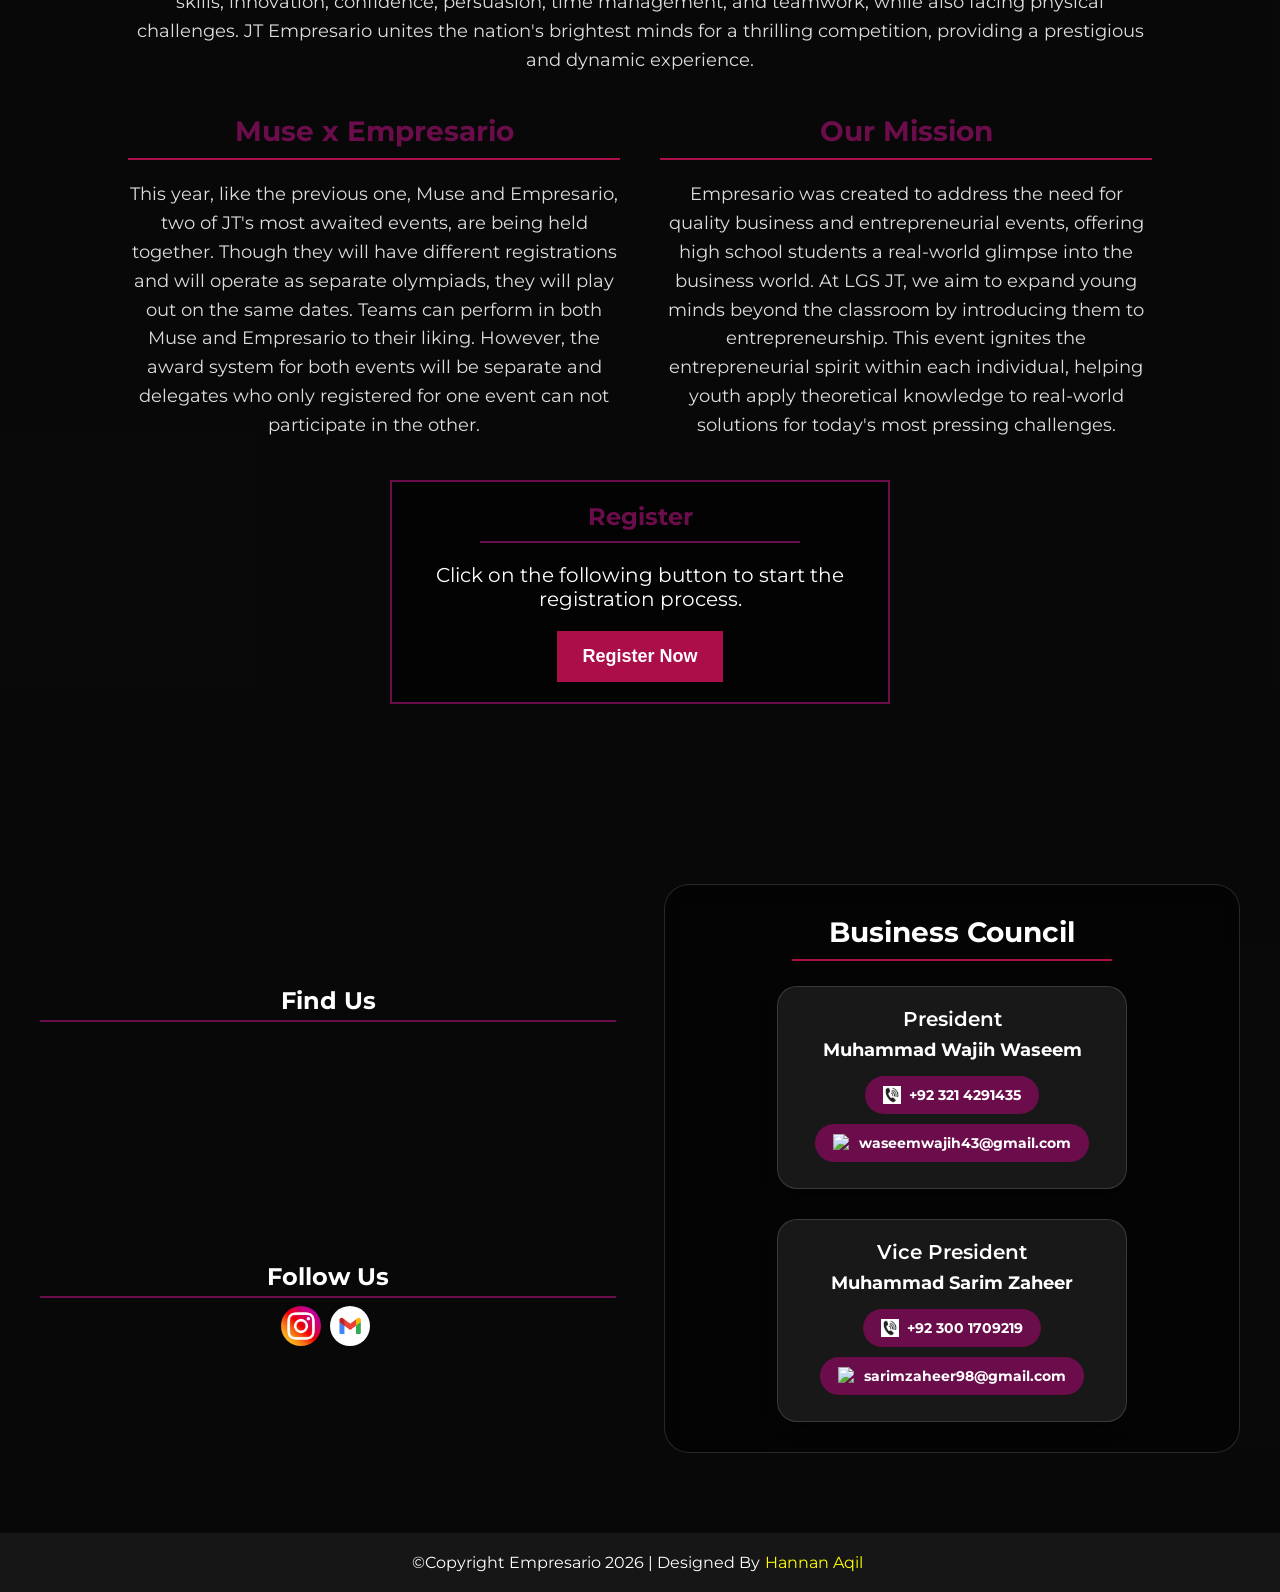
==== commit aae4a091: "Update index.html" ====
--- a/index.html
+++ b/index.html
@@ -126,6 +126,16 @@
 
   <!-- Fixed Background -->
   <div class="background"></div>
+   <!-- Mini Navbar -->
+  <div class="mini-navbar-container">
+    <div class="mini-navbar">
+      <a href="#home" class="active">Home</a>
+      <a href="#about">Info</a>
+      <a href="Categories.html">Categories</a>
+      <a href="registration.html">Register</a>
+      <a href="school-invite.pdf" target="_blank">School Invite</a>
+    </div>
+  </div>
 
   <!-- Main Content -->
   <section class="home" id="home">
@@ -249,16 +259,7 @@
     </div>
   </section>
 
-  <!-- Mini Navbar -->
-  <div class="mini-navbar-container">
-    <div class="mini-navbar">
-      <a href="#home" class="active">Home</a>
-      <a href="#about">Info</a>
-      <a href="Categories.html">Categories</a>
-      <a href="registration.html">Register</a>
-      <a href="school-invite.pdf" target="_blank">School Invite</a>
-    </div>
-  </div>
+ 
 
   <!-- Categories Slider -->
   <section class="categories" data-aos="fade-up" data-aos-delay="200">
@@ -488,17 +489,20 @@
   </script>
 
 <script>
-window.addEventListener("scroll", function () {
-    const navbar = document.querySelector(".mini-navbar");
-    const container = document.querySelector(".mini-navbar-container");
-
-    const stickyPoint = container.offsetTop;
-
-    if (window.scrollY > stickyPoint) {
-        navbar.classList.add("sticky");
-    } else {
-        navbar.classList.remove("sticky");
-    }
+let lastScrollY = window.scrollY;
+const navbar = document.querySelector(".mini-navbar");
+
+window.addEventListener("scroll", () => {
+    const currentScrollY = window.scrollY;
+
+    if (currentScrollY > lastScrollY && currentScrollY > 80) {
+        navbar.classList.add("hidden");
+    } 
+    else if (currentScrollY < lastScrollY) {
+        navbar.classList.remove("hidden");
+    }
+
+    lastScrollY = currentScrollY;
 });
 </script>
 </body>
--- a/main.css
+++ b/main.css
@@ -307,33 +307,111 @@
 /* === MINI NAVBAR === */
 
 .mini-navbar-container {
-    text-align: center;
-    margin-bottom: 40px;
-    position: relative;
-}
-
-.mini-navbar {
-    margin-top: 10px;
-    display: inline-flex;
-    justify-content: center;
-    gap: 2rem;
-    background: rgba(0, 0, 0, 0.7);
-    padding: 12px 25px;
-    border-radius: 30px;
-    font-size: 20px;
-    transition: all 0.3s ease;
-}
-
-.mini-navbar.sticky {
-    background-color: rgba(0, 0, 0, 0.1);
     position: fixed;
     top: 0;
     left: 0;
     width: 100%;
-    border-radius: 0;
-    z-index: 999;
-}
-
+    z-index: 9999;
+    pointer-events: none;
+}
+
+.mini-navbar {
+    width: 100%;
+    min-height: 58px;
+
+    display: flex;
+    align-items: center;
+    justify-content: center;
+    gap: clamp(1rem, 3vw, 3rem);
+
+    box-sizing: border-box;
+    padding: 10px 30px;
+
+    background: rgba(8, 8, 8, 0.88);
+    backdrop-filter: blur(12px);
+    -webkit-backdrop-filter: blur(12px);
+
+    border-bottom: 1px solid rgba(172, 14, 73, 0.35);
+
+    transform: translateY(0);
+    opacity: 1;
+
+    transition:
+        transform 0.35s ease,
+        opacity 0.35s ease,
+        background 0.3s ease;
+
+    pointer-events: auto;
+}
+
+.mini-navbar.hidden {
+    transform: translateY(-100%);
+    opacity: 0;
+}
+
+.mini-navbar::after {
+    content: "";
+    position: absolute;
+    bottom: -1px;
+    left: 50%;
+    transform: translateX(-50%);
+    width: 80px;
+    height: 2px;
+    background: #ac0e49;
+    box-shadow: 0 0 12px rgba(172, 14, 73, 0.5);
+}
+
+.mini-navbar a {
+    position: relative;
+
+    color: rgba(255, 255, 255, 0.78);
+    text-decoration: none;
+
+    font-family: "Montserrat", sans-serif;
+    font-size: 14px;
+    font-weight: 600;
+    letter-spacing: 1.2px;
+    text-transform: uppercase;
+
+    padding: 9px 4px;
+
+    transition:
+        color 0.25s ease,
+        transform 0.25s ease;
+}
+
+.mini-navbar a::after {
+    content: "";
+
+    position: absolute;
+    left: 50%;
+    bottom: 1px;
+
+    width: 0;
+    height: 2px;
+
+    background: #ac0e49;
+
+    transform: translateX(-50%);
+    transition: width 0.25s ease;
+}
+
+.mini-navbar a:hover {
+    color: #ffffff;
+    transform: translateY(-1px);
+}
+
+.mini-navbar a:hover::after {
+    width: 100%;
+}
+
+.mini-navbar a.active {
+    color: #ffffff;
+}
+
+.mini-navbar a.active::after {
+    width: 100%;
+}
 
 /* === CATEGORIES SLIDER === */
 .slider-container {
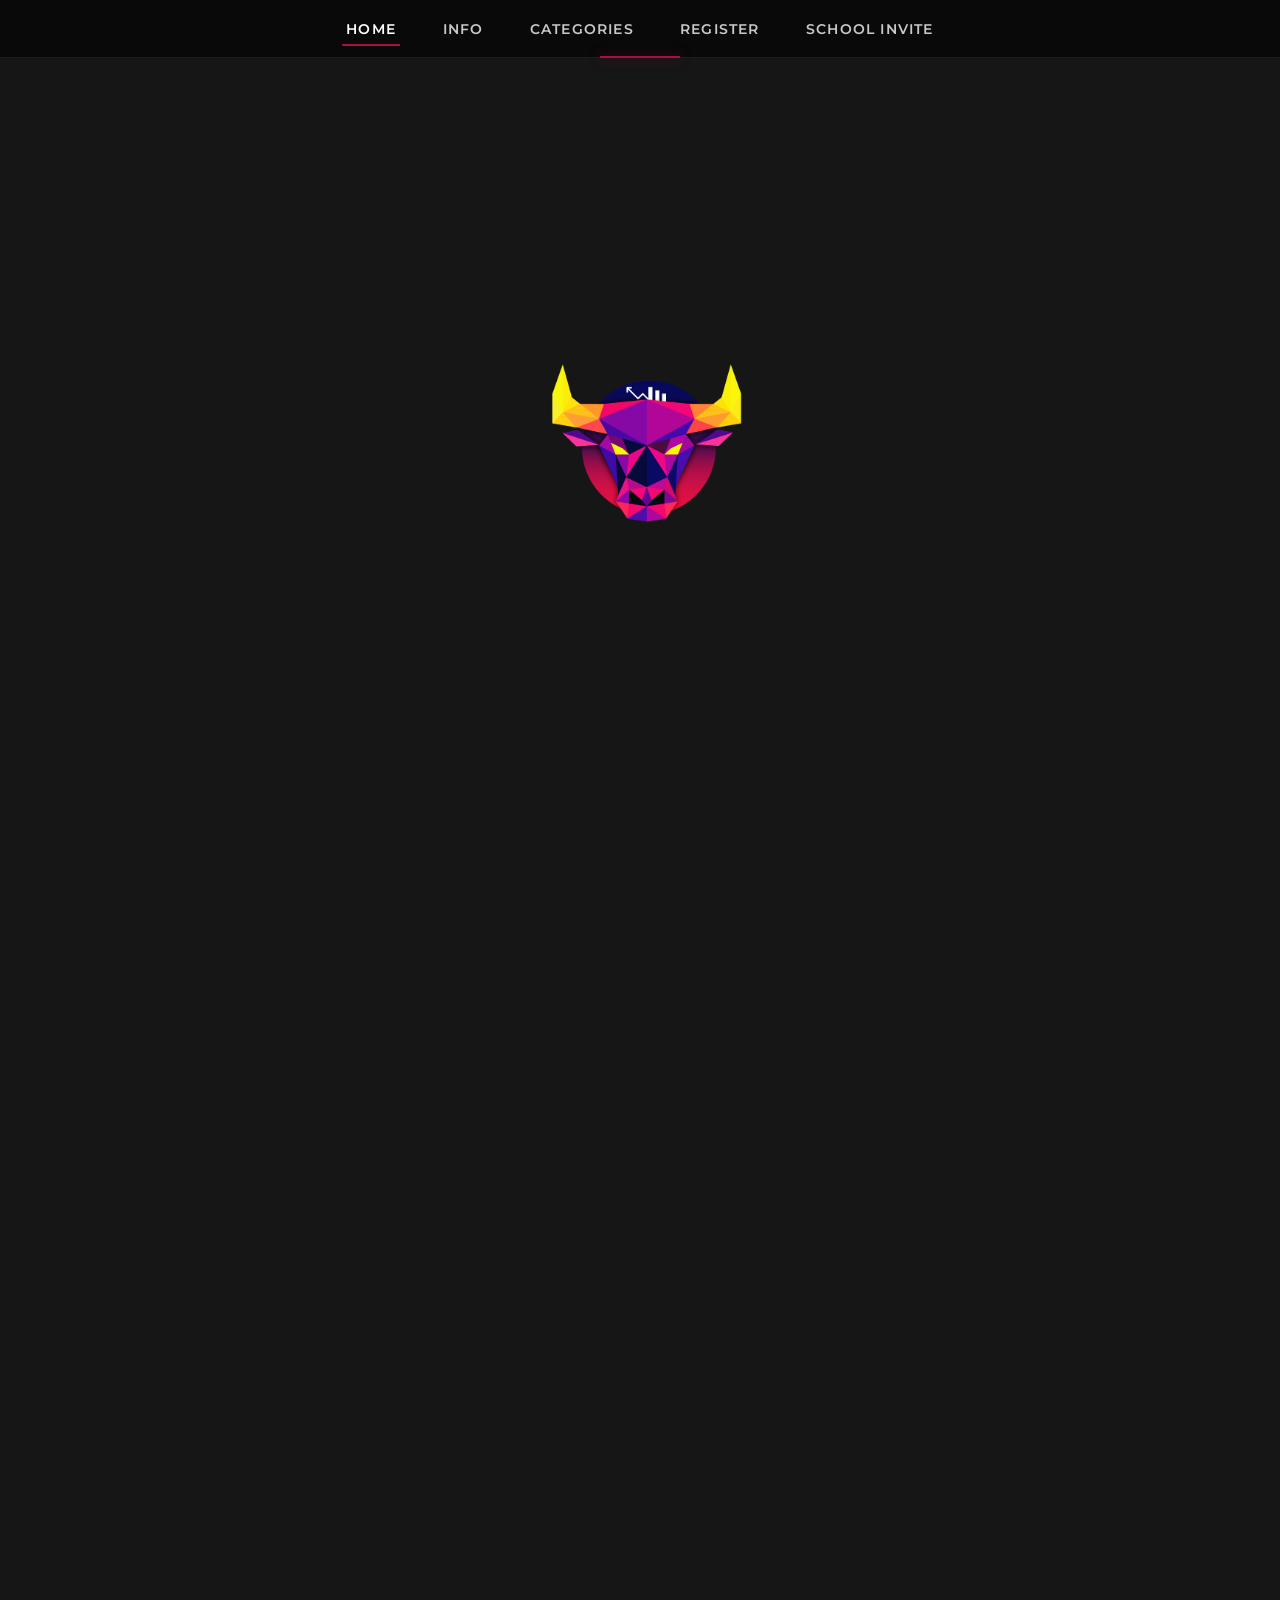
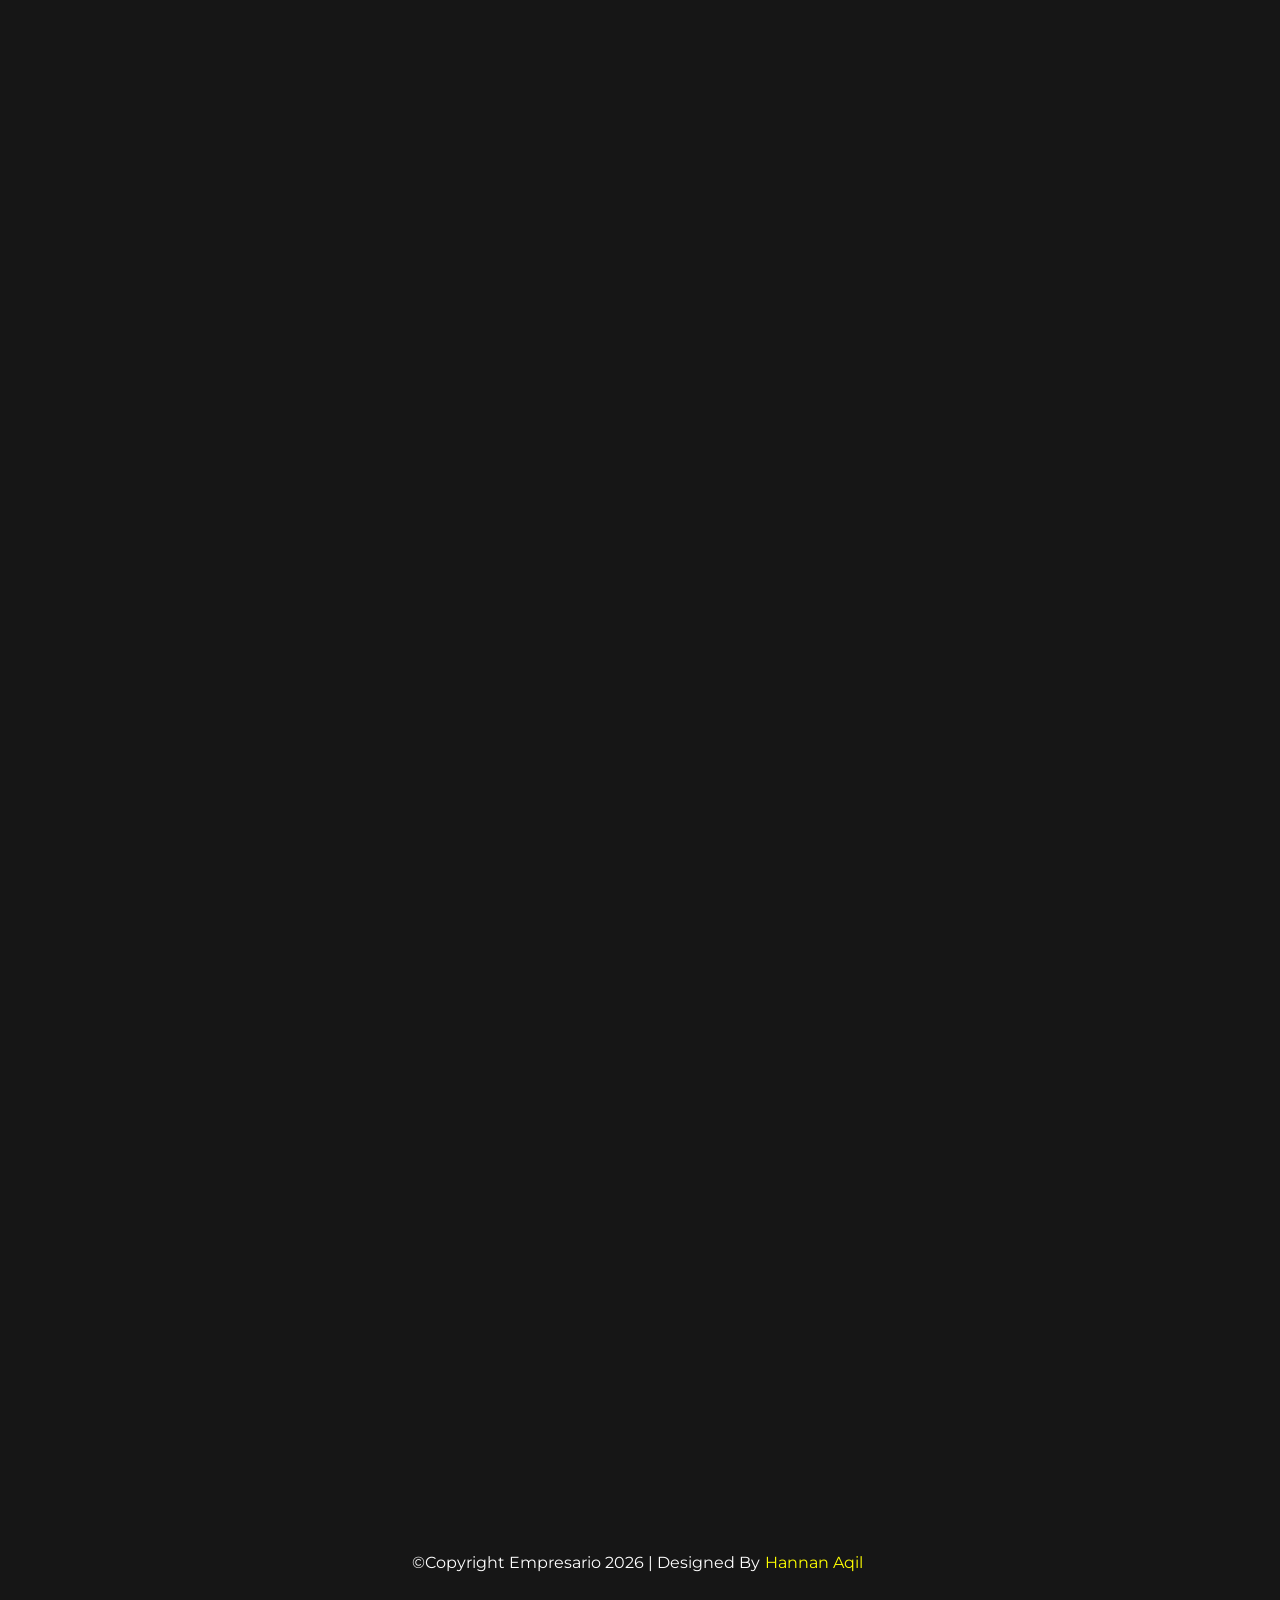
==== commit f17e5a00: "Update index.html" ====
--- a/index.html
+++ b/index.html
@@ -141,7 +141,7 @@
   <section class="home" id="home">
         <div class="main-content">
           <div class="home-text">
-            <span class="home-text1 montserrat">THE JT BUSINESS COUNCIL PRESENTS<br></span>
+            <span class="home-text1 montserrat">THE LGS JT BUSINESS COUNCIL PRESENTS<br></span>
             <img class="mello" data-aos="zoom-in" data-aos-delay="2600" src="cropped-logo-trans-3.png" width="35%" alt="Logo" >
             <h1 style="font-family: 'Cormorant Garamond', serif; font: size 40px;; color: #ac0e49; font-weight: 700;" >JT EMPRESARIO</h1>
             <br>
@@ -267,22 +267,22 @@
       <h2 class="slider-title">Our Categories</h2>
       <div class="slider-wrapper">
         <div class="slider">
-          <div class="square"><img src="Idea Brigade.png" alt="Idea Brigade"></div>
-          <div class="square"><img src="stonks1.png" alt="Stonks"></div>
-          <div class="square"><img src="Branvertia.png" alt="Branvertia"></div>
-          <div class="square"><img src="The Last Ledger1.png" alt="The Last Ledger"></div>
-          <div class="square"><img src="Game theory.png" alt="Game Theory"></div>
-          <div class="square"><img src="COP 364.png" alt="COP364"></div>
-          <div class="square"><img src="Exhibit1.png" alt="Exhibit1"></div>
-          <div class="square"><img src="skillesta1.png" alt="Skillesta"></div>
-          <div class="square"><img src="Idea Brigade.png" alt="Idea Brigade"></div>
-          <div class="square"><img src="stonks1.png" alt="Stonks"></div>
-          <div class="square"><img src="Branvertia.png" alt="Branvertia"></div>
-          <div class="square"><img src="The Last Ledger1.png" alt="The Last Ledger"></div>
-          <div class="square"><img src="Game theory.png" alt="Game Theory"></div>
-          <div class="square"><img src="COP 364.png" alt="COP364"></div>
-          <div class="square"><img src="Exhibit1.png" alt="Exhibit1"></div>
-          <div class="square"><img src="skillesta1.png" alt="Skillesta"></div>
+          <div class="square"><img src="Idea Brigade.PNG" alt="Idea Brigade"></div>
+          <div class="square"><img src="stonks1.PNG" alt="Stonks"></div>
+          <div class="square"><img src="Branvertia.PNG" alt="Branvertia"></div>
+          <div class="square"><img src="Frantic Fusion.PNG" alt="Frantic Fusion"></div>
+          <div class="square"><img src="Game theory.PNG" alt="Game Theory"></div>
+          <div class="square"><img src="Court of Cournelius.PNG" alt="Court of Cornelius"></div>
+          <div class="square"><img src="Artpreneur.PNG" alt="Artpreneur"></div>
+          <div class="square"><img src="8 At Dorsai.PNG" alt="8 At Dorsai"></div>
+          <div class="square"><img src="Idea Brigade.PNG" alt="Idea Brigade"></div>
+          <div class="square"><img src="stonks1.PNG" alt="Stonks"></div>
+          <div class="square"><img src="Branvertia.PNG" alt="Branvertia"></div>
+          <div class="square"><img src="Frantic Fusion.PNG" alt="Frantic Fusion"></div>
+          <div class="square"><img src="Game theory.PNG" alt="Game Theory"></div>
+          <div class="square"><img src="Court of Cournelius.PNG" alt="Court of Cornelius"></div>
+          <div class="square"><img src="Artpreneur.PNG" alt="Artpreneur"></div>
+          <div class="square"><img src="8 At Dorsai.PNG" alt="8 At Dorsai"></div>
         </div>
       </div>
       <a href="Categories.html">
--- a/main.css
+++ b/main.css
@@ -93,7 +93,7 @@
 /* === MAIN CONTENT === */
 .main-content {
   min-height: 100vh;
-  padding-top: 2%;
+  padding-top: 90px;
   display: flex;
   flex-direction: column;
   justify-content: flex-start;
@@ -521,8 +521,8 @@
 }
 
 .category-card img {
-  width: 100px;
-  height: 100px;
+  width: 180px;
+  height: 180px;
   margin-bottom: 15px;
   object-fit: contain;
 }
@@ -999,17 +999,20 @@
     font-size: clamp(22px, 10vw, 55px);
 }
 
-  .mini-navbar {
-    font-size: 16px;
+ .mini-navbar {
+    min-height: 52px;
     gap: 0.8rem;
-    padding: 8px 15px;
-    flex-wrap: nowrap;
-  }
-
-  .mini-navbar a {
-    padding: 5px 10px;
-    font-size: 15px;
-  }
+    padding: 8px 12px;
+    overflow-x: auto;
+    justify-content: flex-start;
+}
+
+.mini-navbar a {
+    flex-shrink: 0;
+    font-size: 11px;
+    letter-spacing: 0.8px;
+    padding: 8px 3px;
+}
 
   .categories {
     padding: 50px 15px;
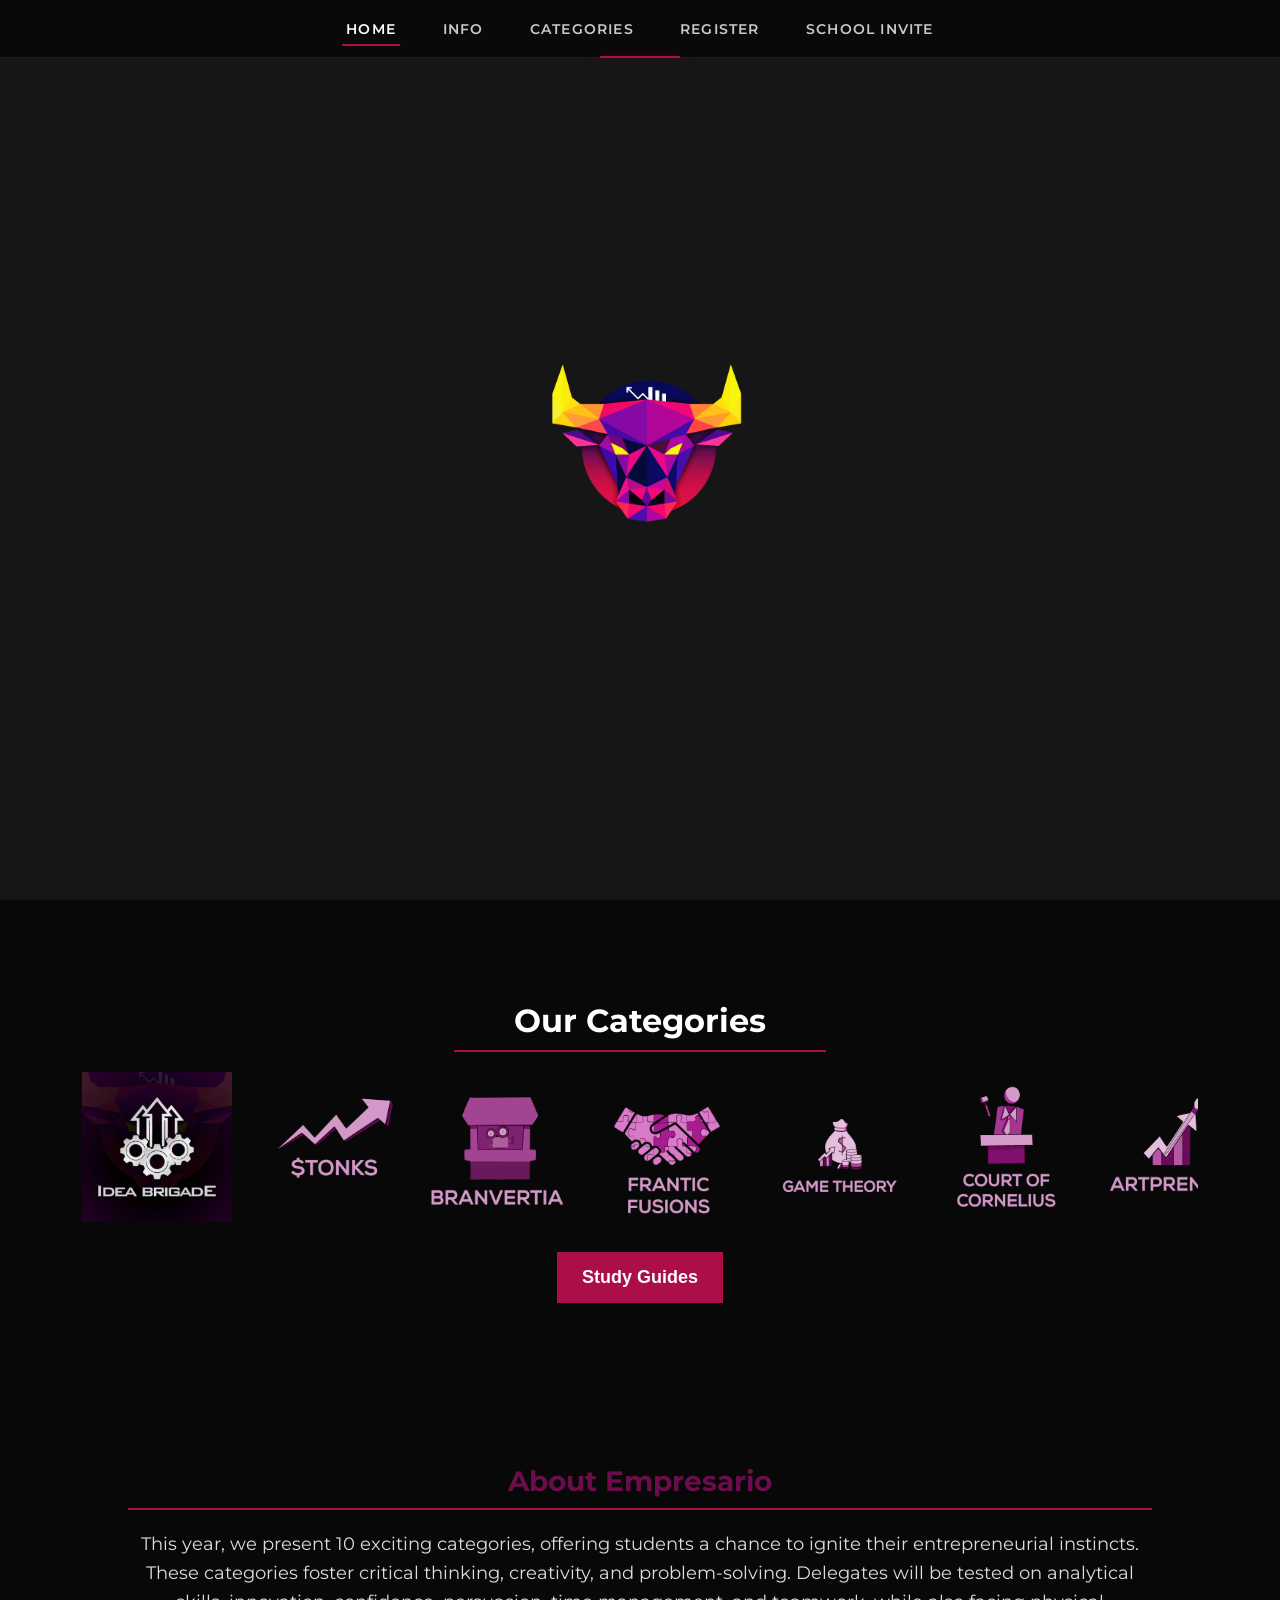
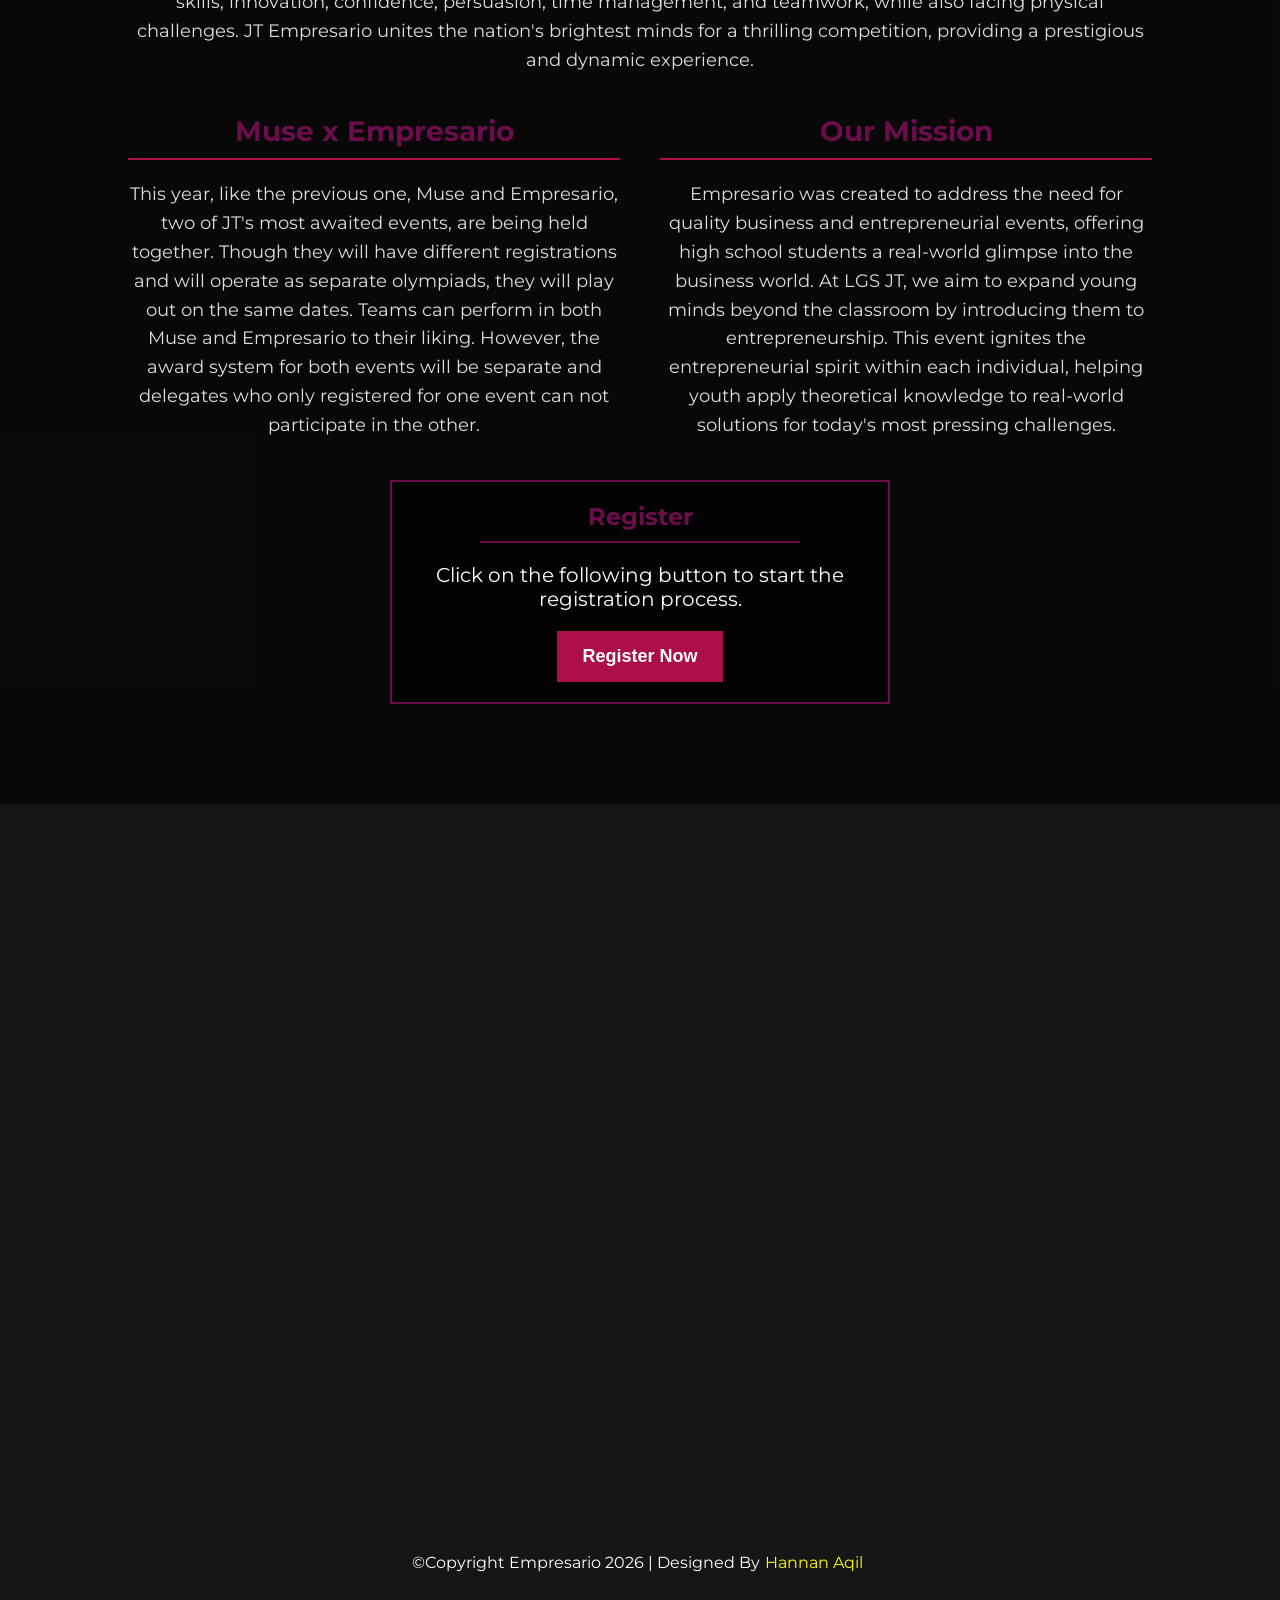
==== commit 8c828a16: "Update index.html" ====
--- a/index.html
+++ b/index.html
@@ -267,22 +267,22 @@
       <h2 class="slider-title">Our Categories</h2>
       <div class="slider-wrapper">
         <div class="slider">
-          <div class="square"><img src="Idea Brigade.PNG" alt="Idea Brigade"></div>
-          <div class="square"><img src="stonks1.PNG" alt="Stonks"></div>
-          <div class="square"><img src="Branvertia.PNG" alt="Branvertia"></div>
-          <div class="square"><img src="Frantic Fusion.PNG" alt="Frantic Fusion"></div>
-          <div class="square"><img src="Game theory.PNG" alt="Game Theory"></div>
-          <div class="square"><img src="Court of Cournelius.PNG" alt="Court of Cornelius"></div>
-          <div class="square"><img src="Artpreneur.PNG" alt="Artpreneur"></div>
-          <div class="square"><img src="8 At Dorsai.PNG" alt="8 At Dorsai"></div>
-          <div class="square"><img src="Idea Brigade.PNG" alt="Idea Brigade"></div>
-          <div class="square"><img src="stonks1.PNG" alt="Stonks"></div>
-          <div class="square"><img src="Branvertia.PNG" alt="Branvertia"></div>
-          <div class="square"><img src="Frantic Fusion.PNG" alt="Frantic Fusion"></div>
-          <div class="square"><img src="Game theory.PNG" alt="Game Theory"></div>
-          <div class="square"><img src="Court of Cournelius.PNG" alt="Court of Cornelius"></div>
-          <div class="square"><img src="Artpreneur.PNG" alt="Artpreneur"></div>
-          <div class="square"><img src="8 At Dorsai.PNG" alt="8 At Dorsai"></div>
+          <div class="square"><img src="Idea Brigade.png" alt="Idea Brigade"></div>
+          <div class="square"><img src="stonks1.png" alt="Stonks"></div>
+          <div class="square"><img src="Branvertia.png" alt="Branvertia"></div>
+          <div class="square"><img src="Frantic Fusion.png" alt="Frantic Fusion"></div>
+          <div class="square"><img src="Game theory.png" alt="Game Theory"></div>
+          <div class="square"><img src="Court of Cournelius.png" alt="Court of Cornelius"></div>
+          <div class="square"><img src="Artpreneur.png" alt="Artpreneur"></div>
+          <div class="square"><img src="8 At Dorsai.png" alt="8 At Dorsai"></div>
+          <div class="square"><img src="Idea Brigade.png" alt="Idea Brigade"></div>
+          <div class="square"><img src="stonks1.png" alt="Stonks"></div>
+          <div class="square"><img src="Branvertia.png" alt="Branvertia"></div>
+          <div class="square"><img src="Frantic Fusion.png" alt="Frantic Fusion"></div>
+          <div class="square"><img src="Game theory.png" alt="Game Theory"></div>
+          <div class="square"><img src="Court of Cournelius.png" alt="Court of Cornelius"></div>
+          <div class="square"><img src="Artpreneur.png" alt="Artpreneur"></div>
+          <div class="square"><img src="8 At Dorsai.png" alt="8 At Dorsai"></div>
         </div>
       </div>
       <a href="Categories.html">
--- a/main.css
+++ b/main.css
@@ -521,8 +521,8 @@
 }
 
 .category-card img {
-  width: 180px;
-  height: 180px;
+  width: 200px;
+  height: 200px;
   margin-bottom: 15px;
   object-fit: contain;
 }
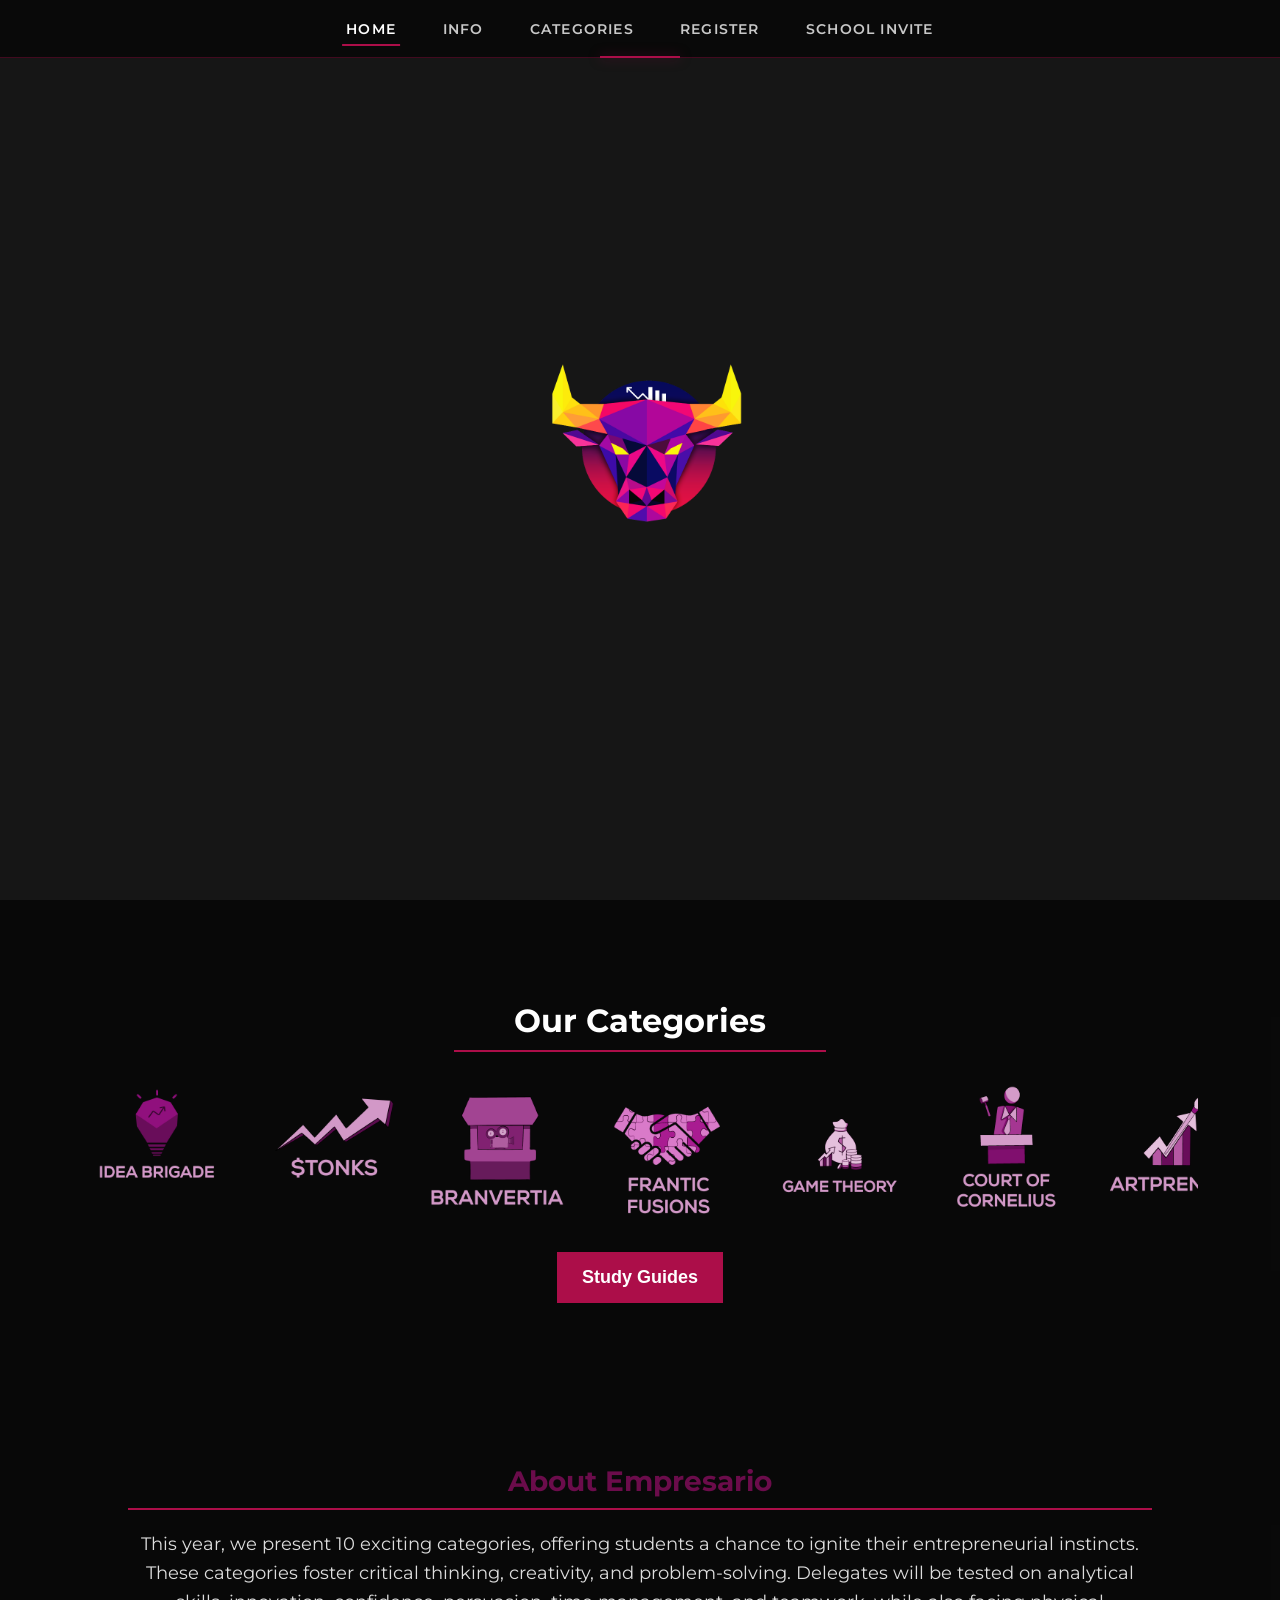
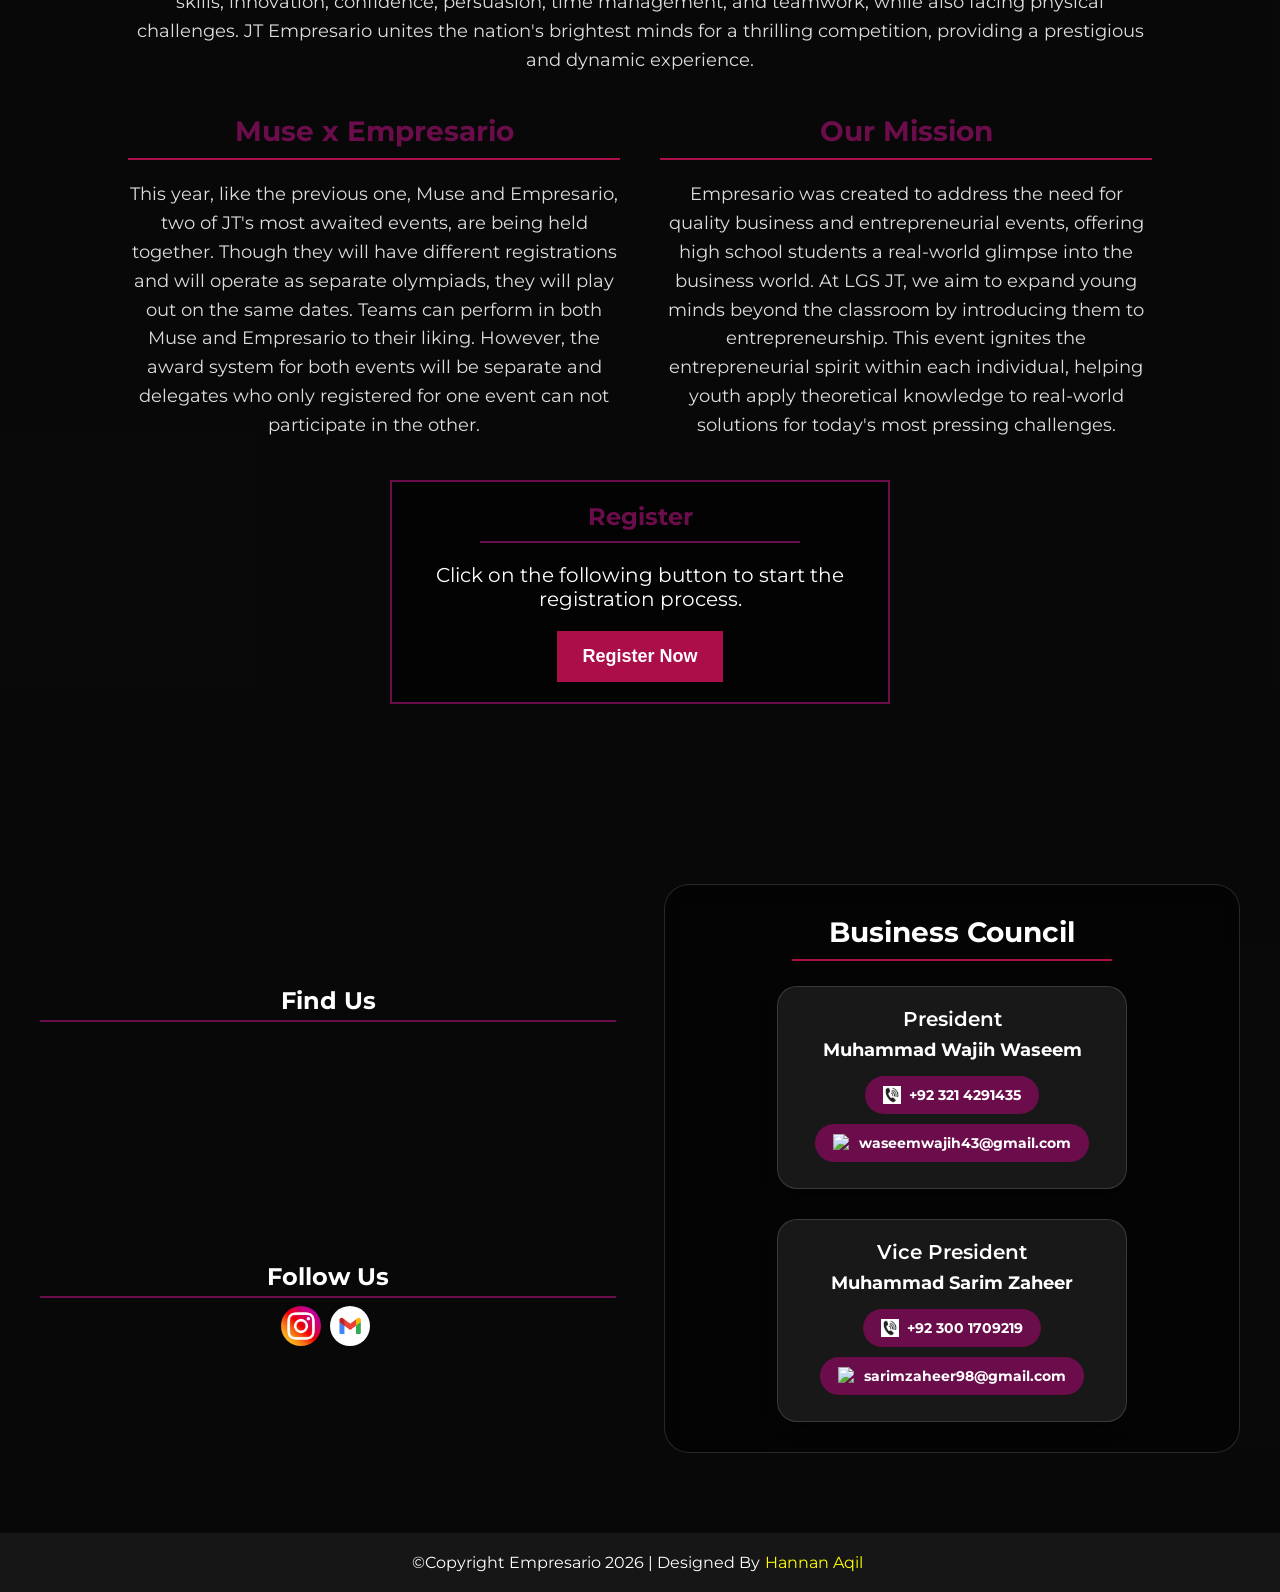
==== commit e6165fc5: "Update index.html" ====
--- a/index.html
+++ b/index.html
@@ -274,7 +274,7 @@
           <div class="square"><img src="Game theory.png" alt="Game Theory"></div>
           <div class="square"><img src="Court of Cournelius.png" alt="Court of Cornelius"></div>
           <div class="square"><img src="Artpreneur.png" alt="Artpreneur"></div>
-          <div class="square"><img src="8 At Dorsai.png" alt="8 At Dorsai"></div>
+          <div class="square"><img src="Industria.png" alt="Industria"></div>
           <div class="square"><img src="Idea Brigade.png" alt="Idea Brigade"></div>
           <div class="square"><img src="stonks1.png" alt="Stonks"></div>
           <div class="square"><img src="Branvertia.png" alt="Branvertia"></div>
@@ -282,7 +282,7 @@
           <div class="square"><img src="Game theory.png" alt="Game Theory"></div>
           <div class="square"><img src="Court of Cournelius.png" alt="Court of Cornelius"></div>
           <div class="square"><img src="Artpreneur.png" alt="Artpreneur"></div>
-          <div class="square"><img src="8 At Dorsai.png" alt="8 At Dorsai"></div>
+          <div class="square"><img src="Industria.png" alt="Industria"></div>
         </div>
       </div>
       <a href="Categories.html">
